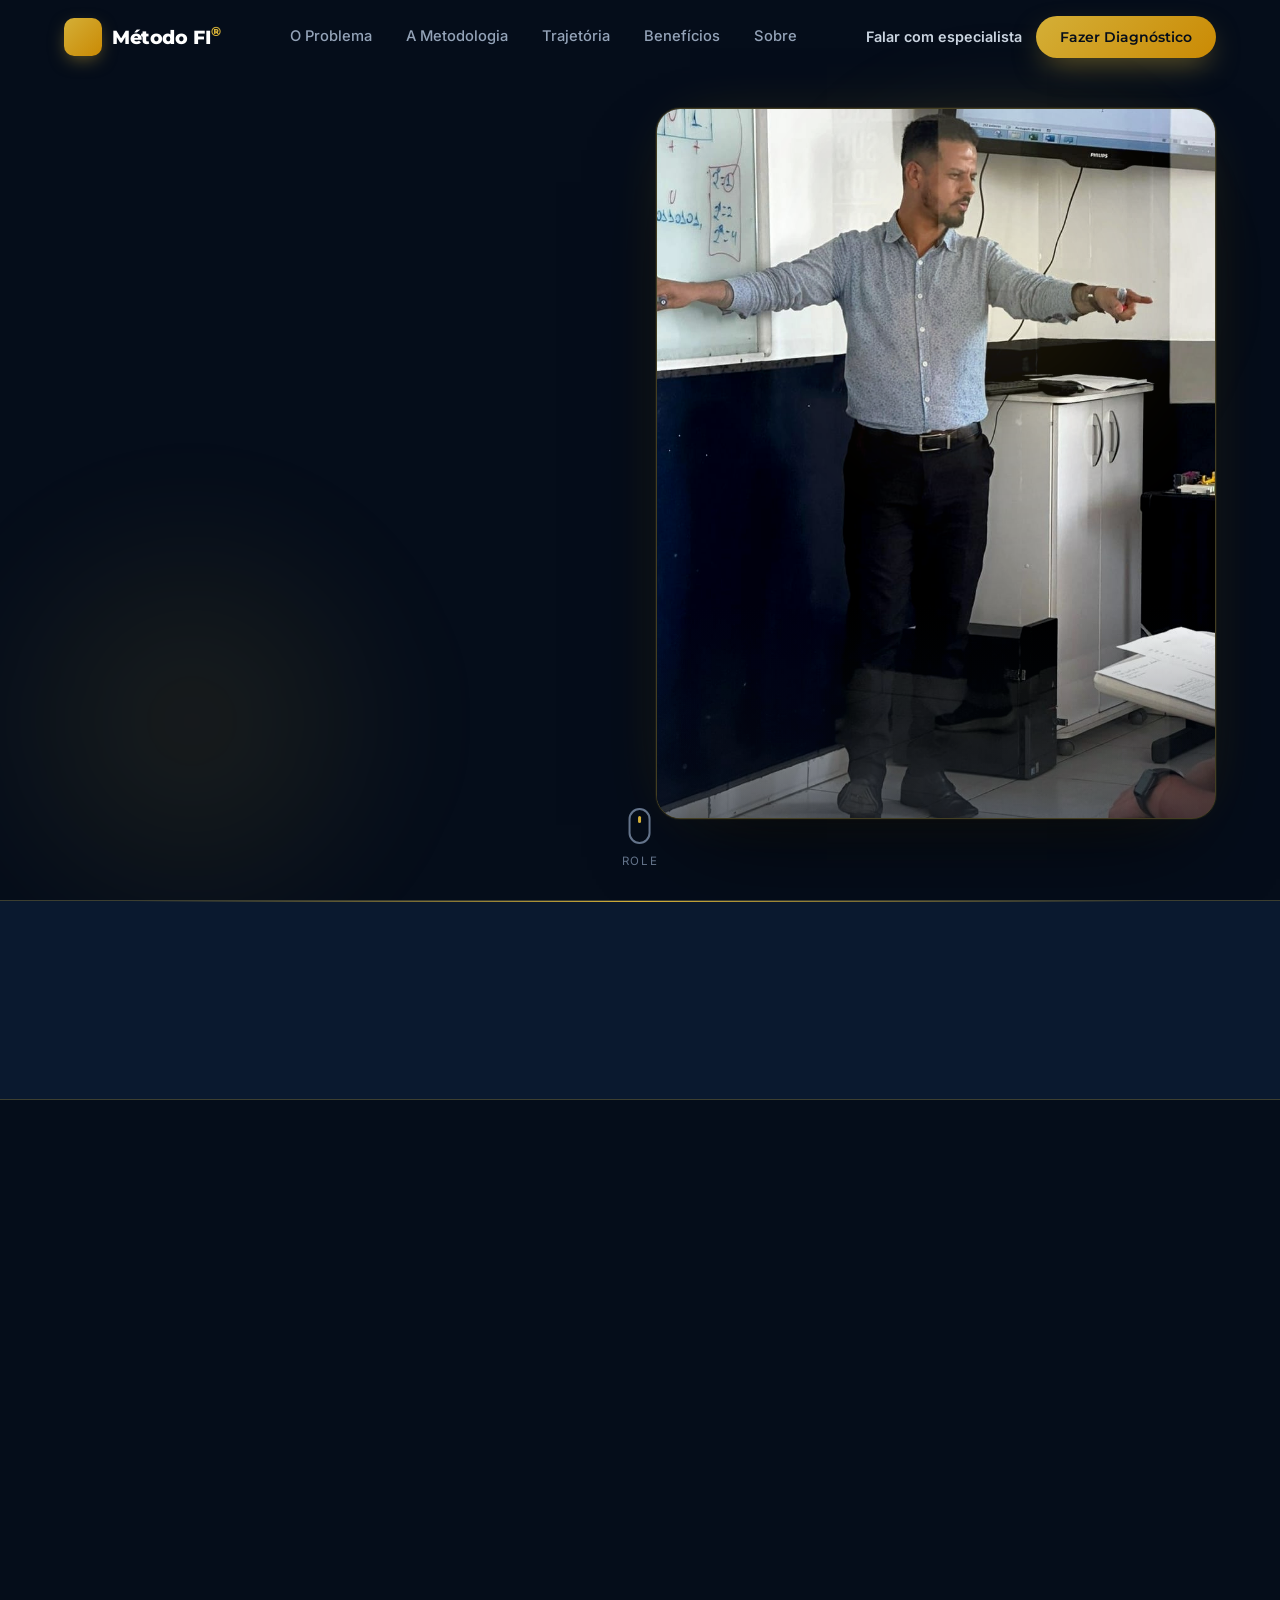
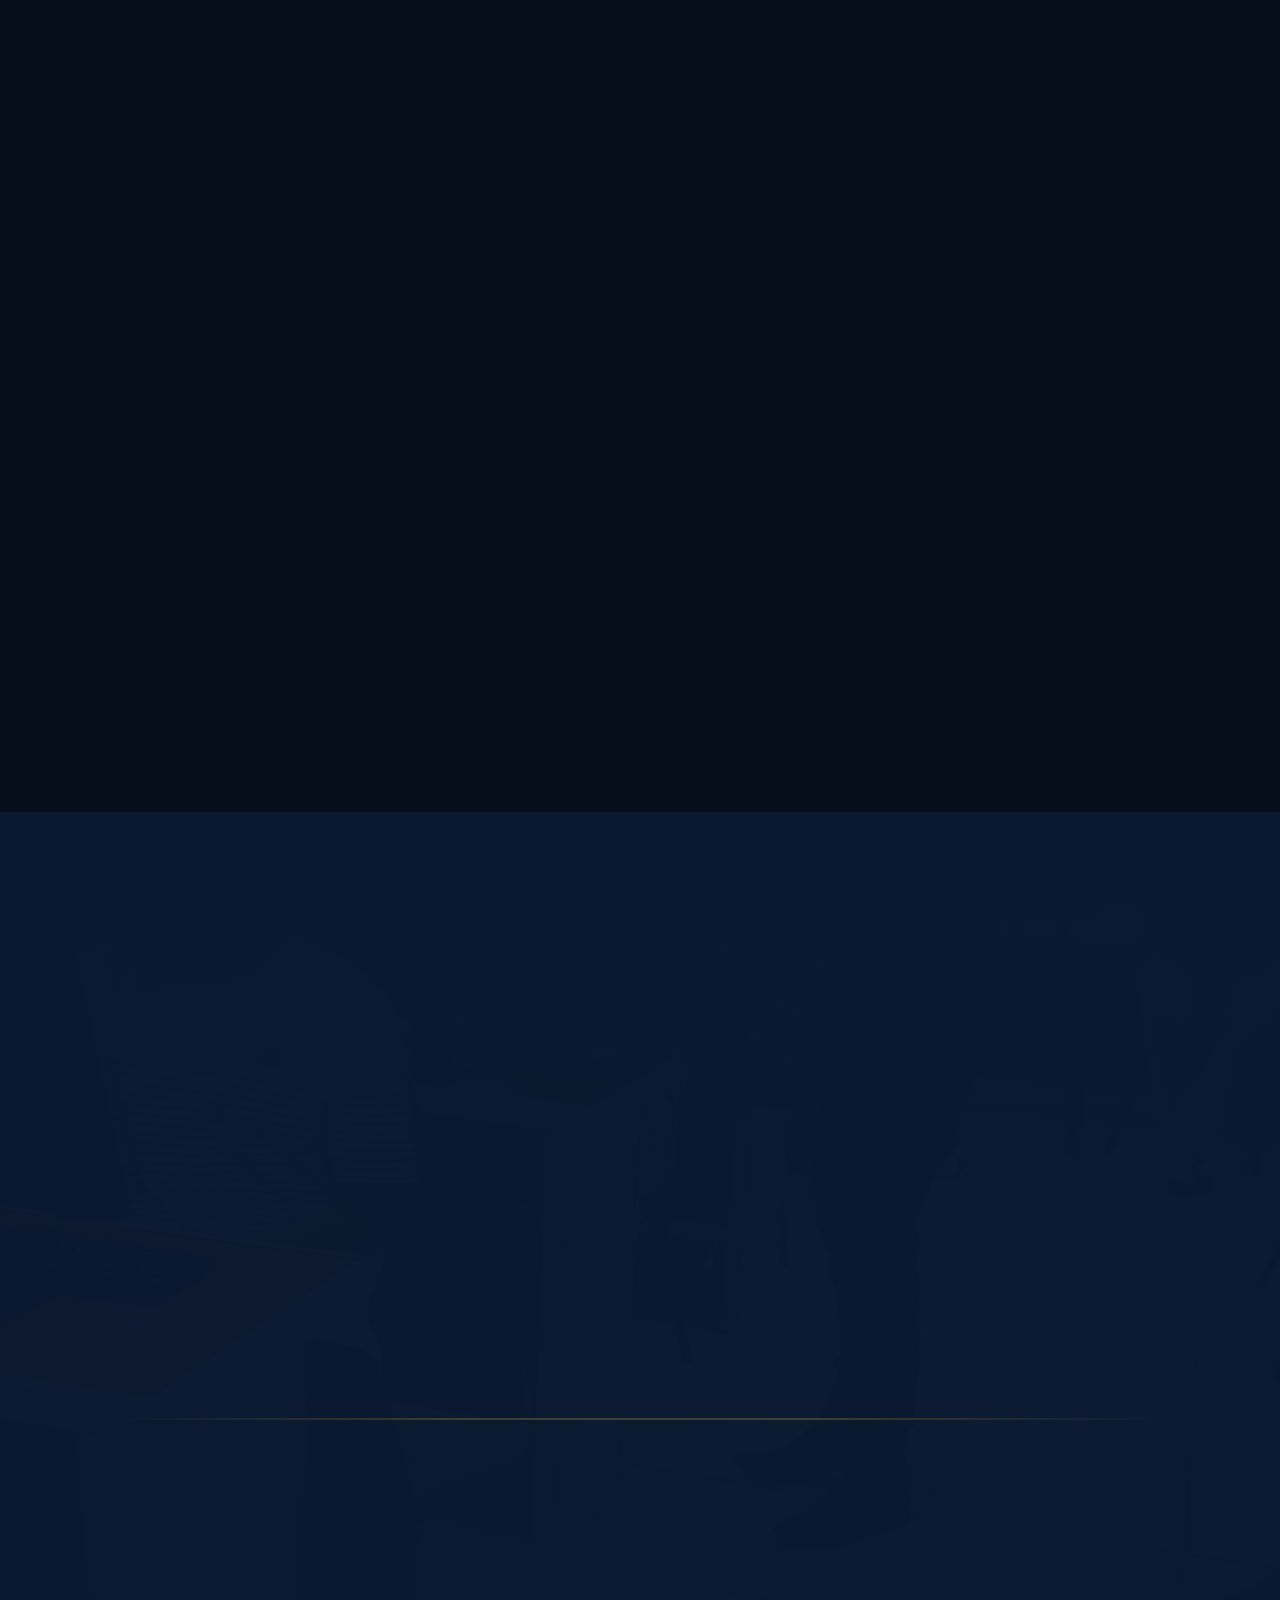
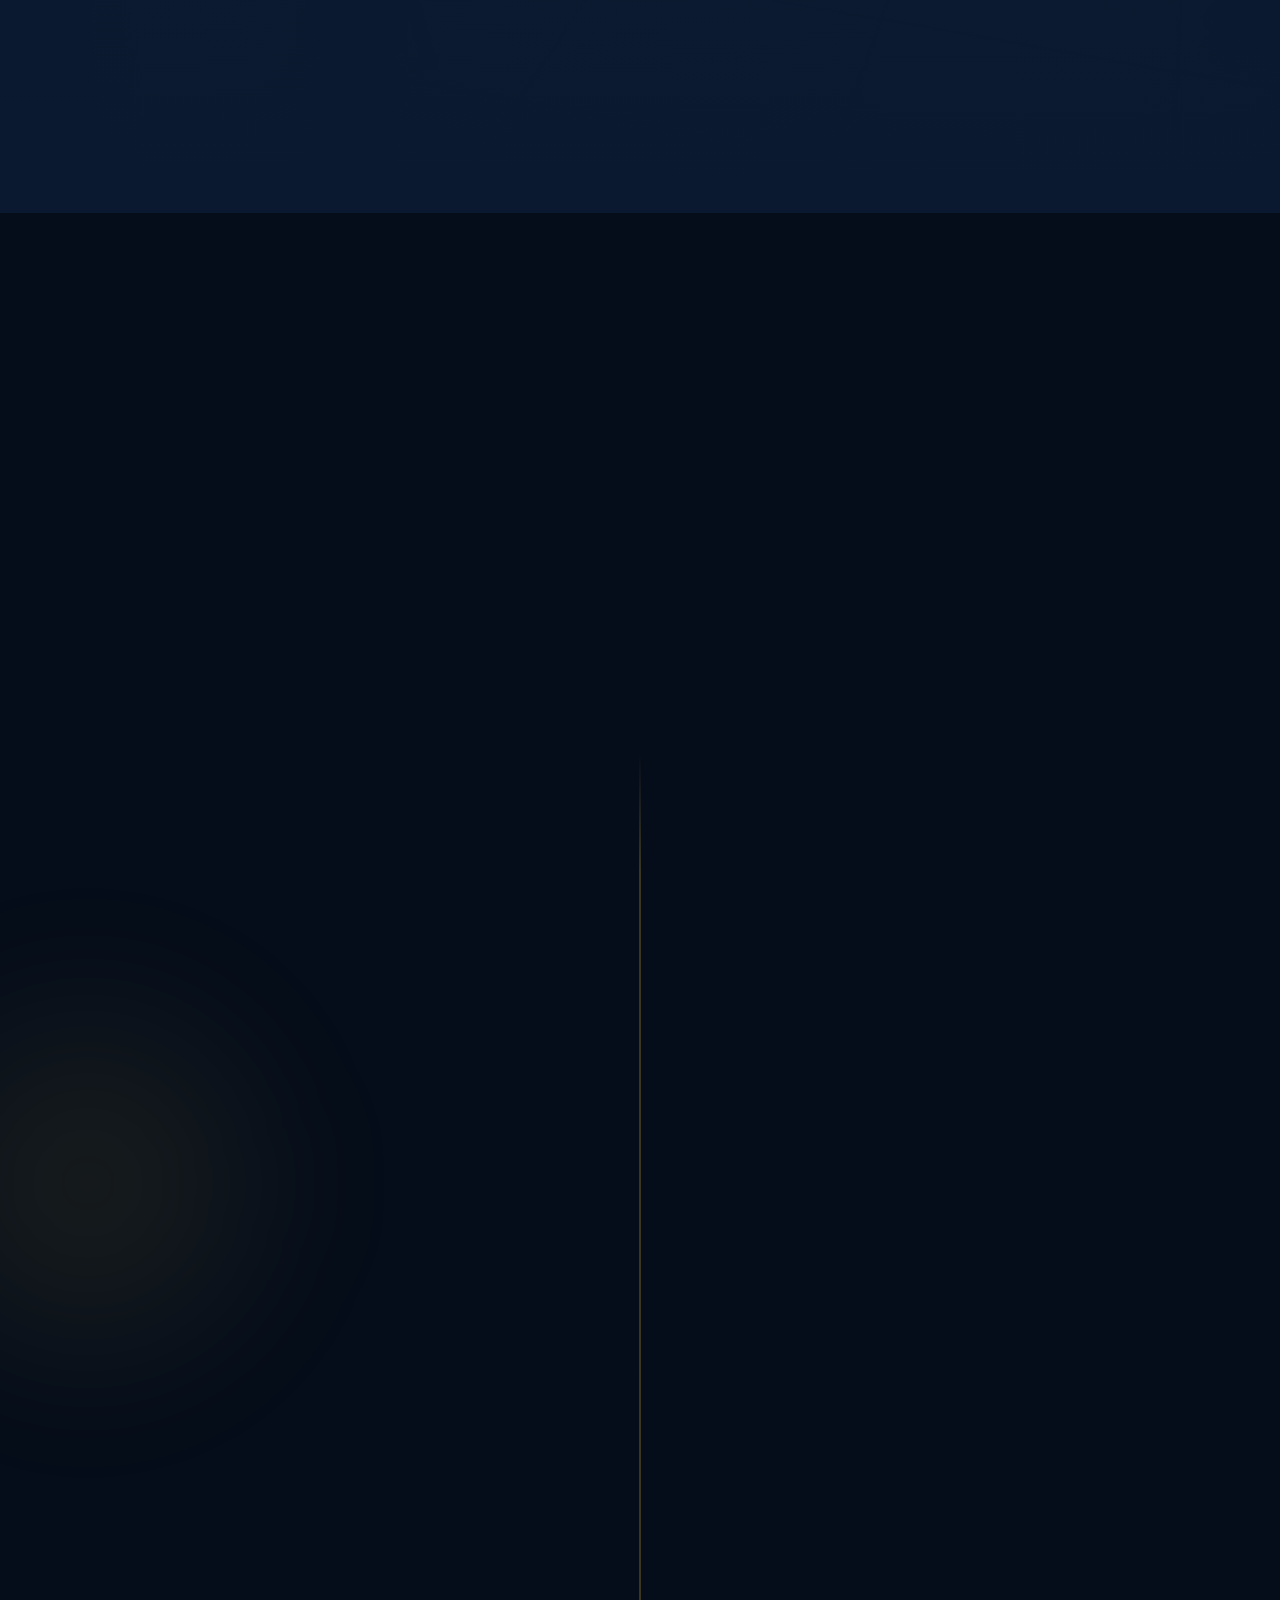
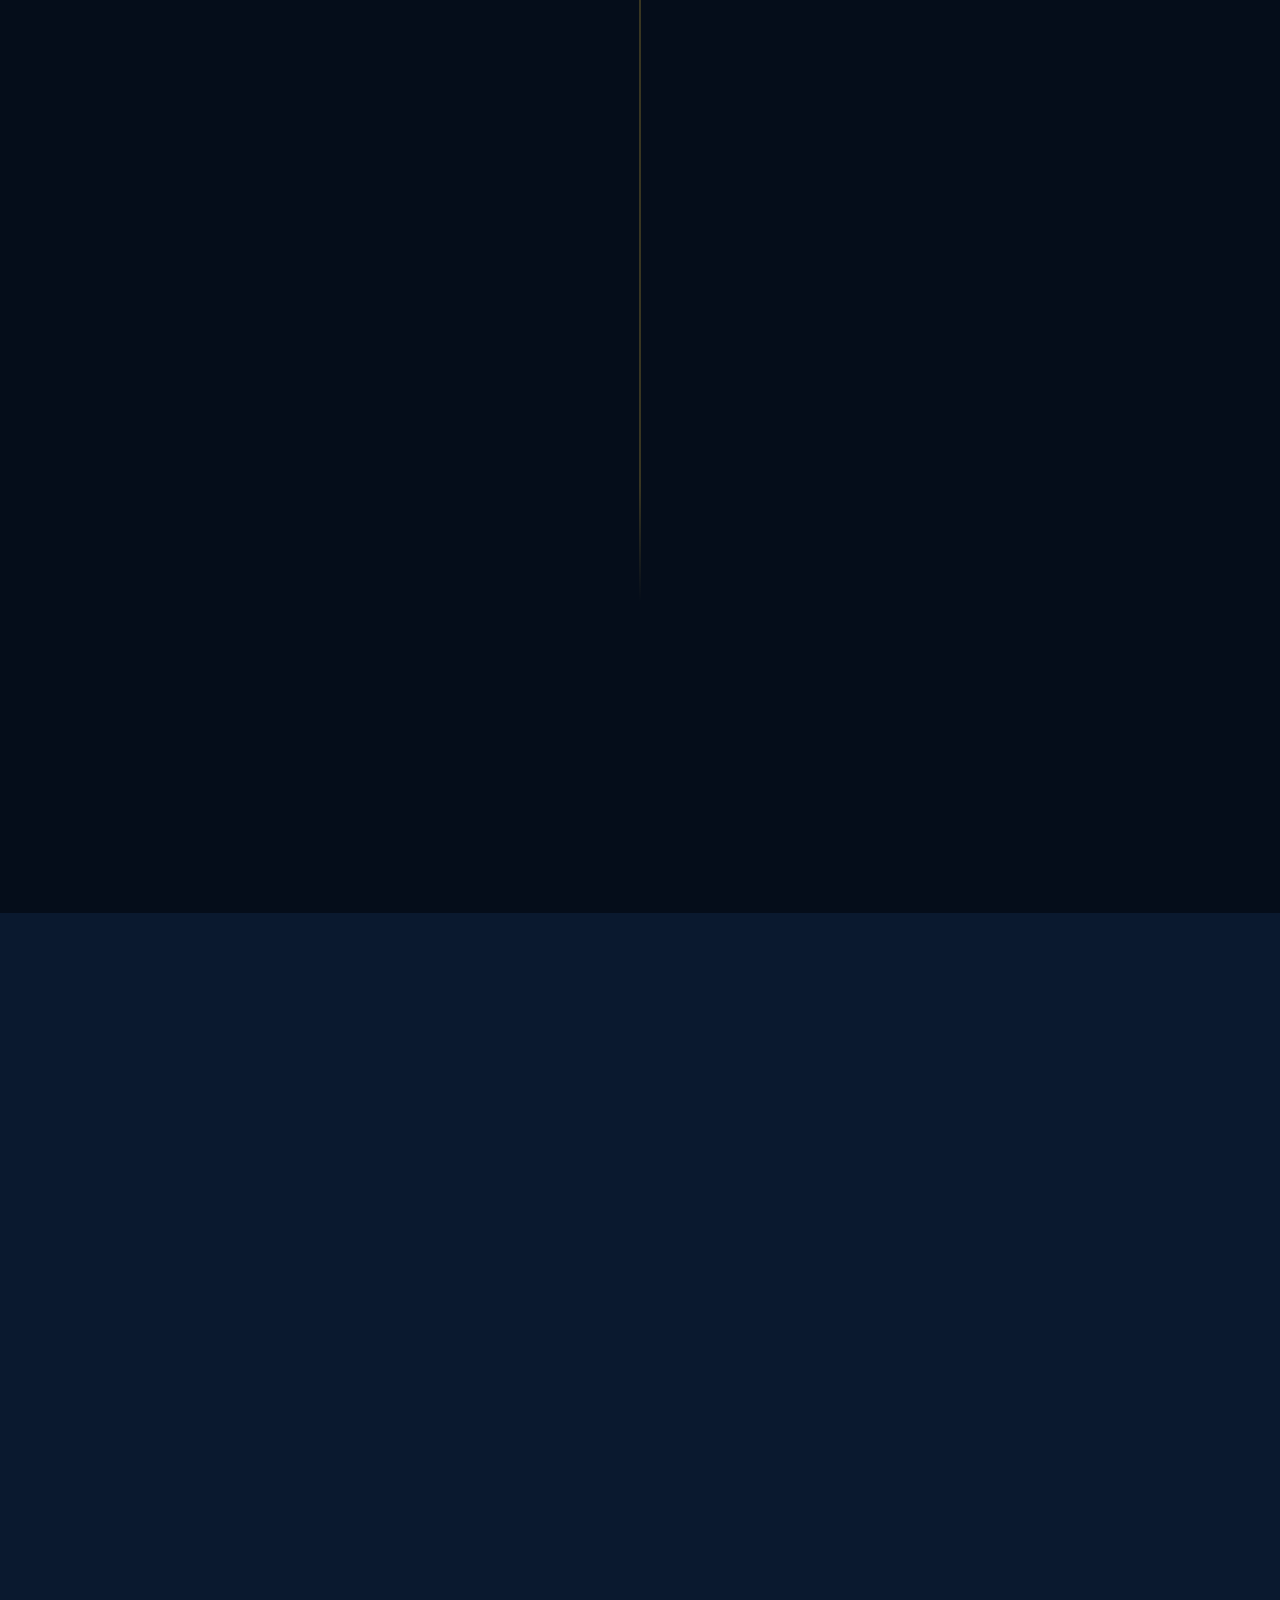
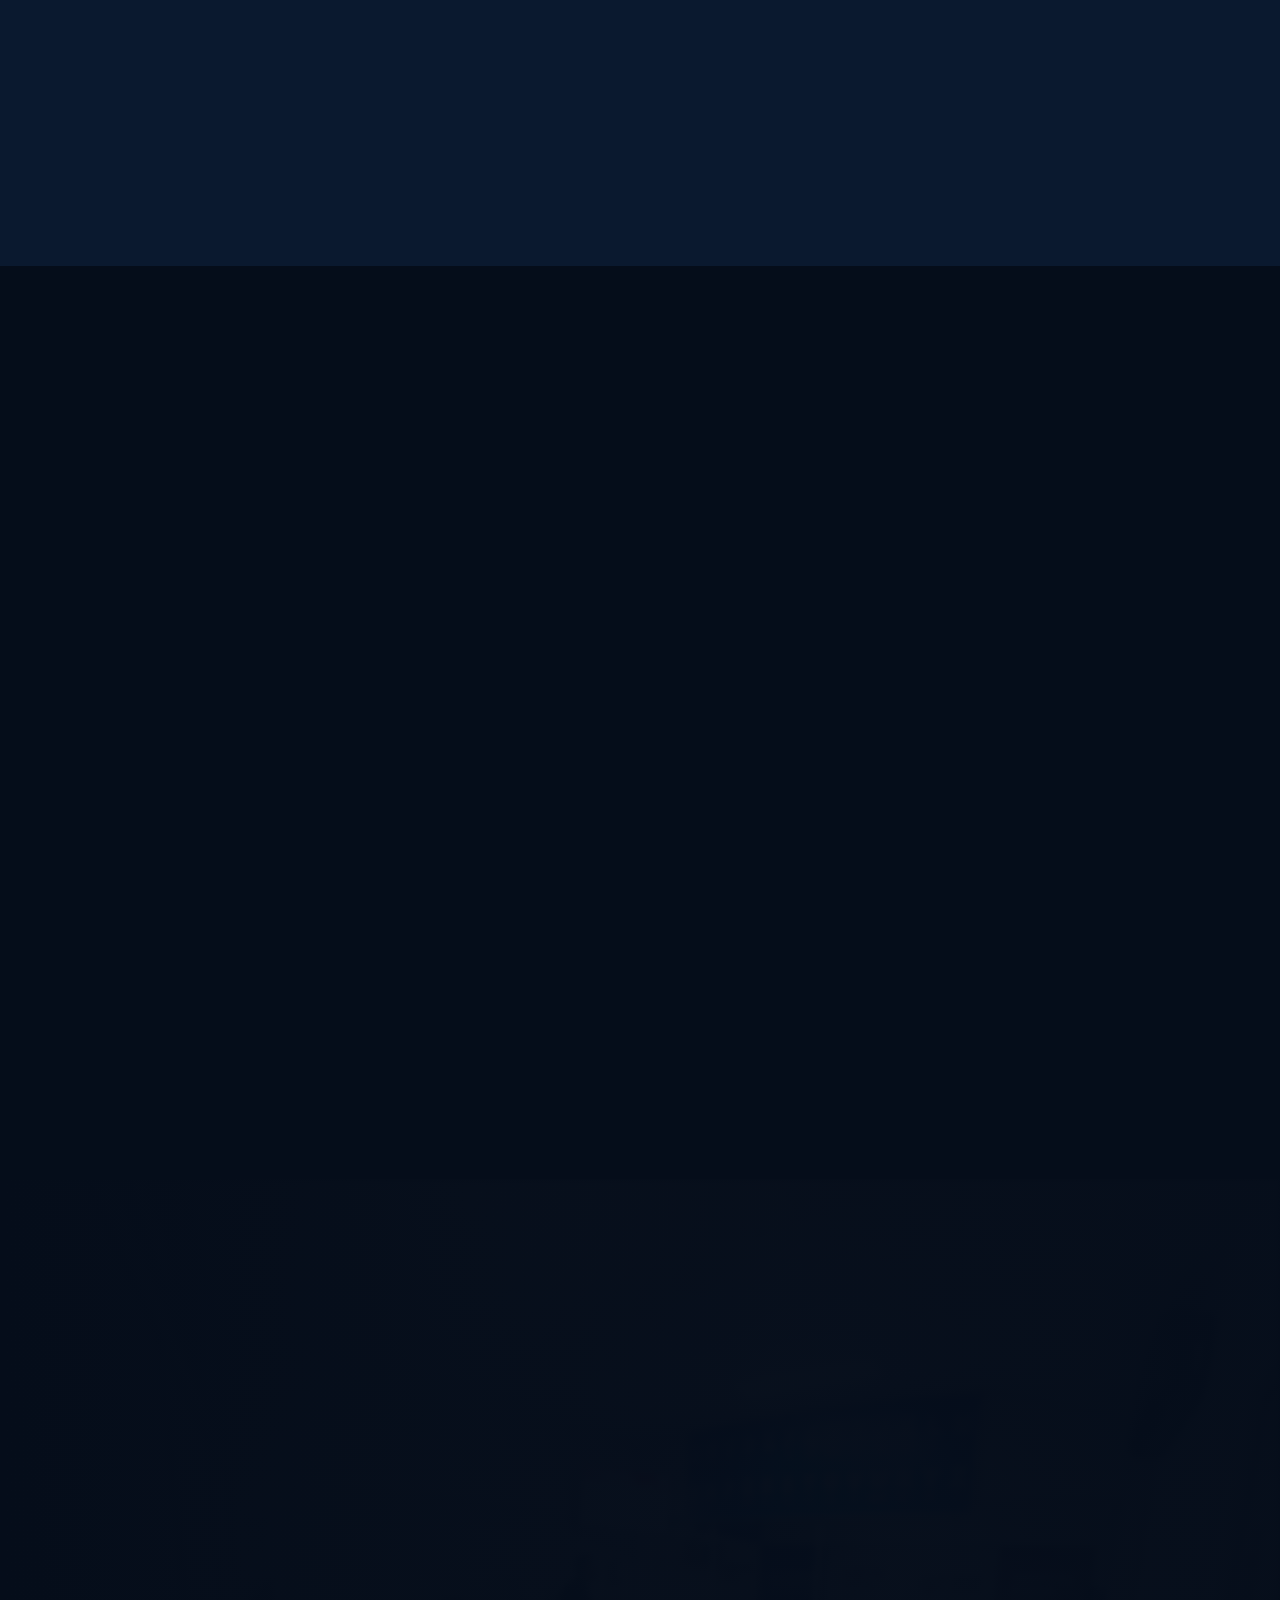
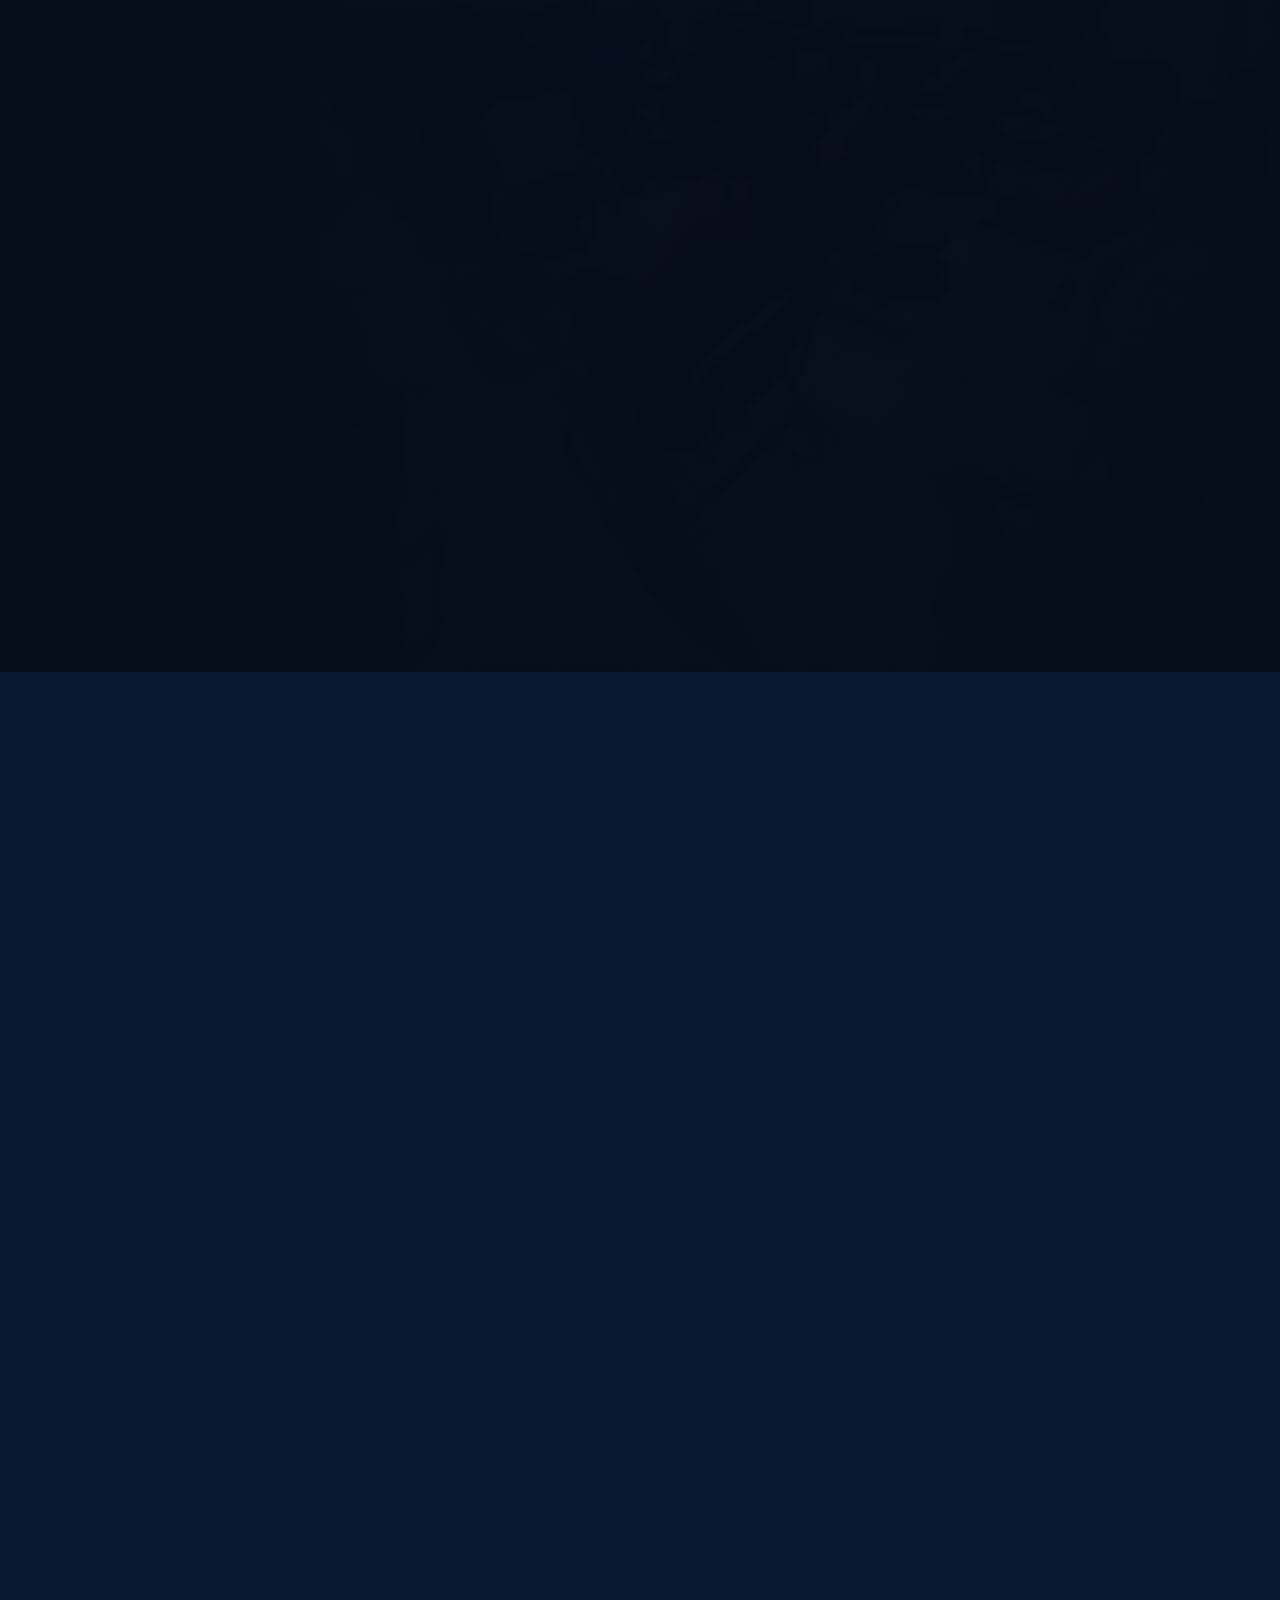
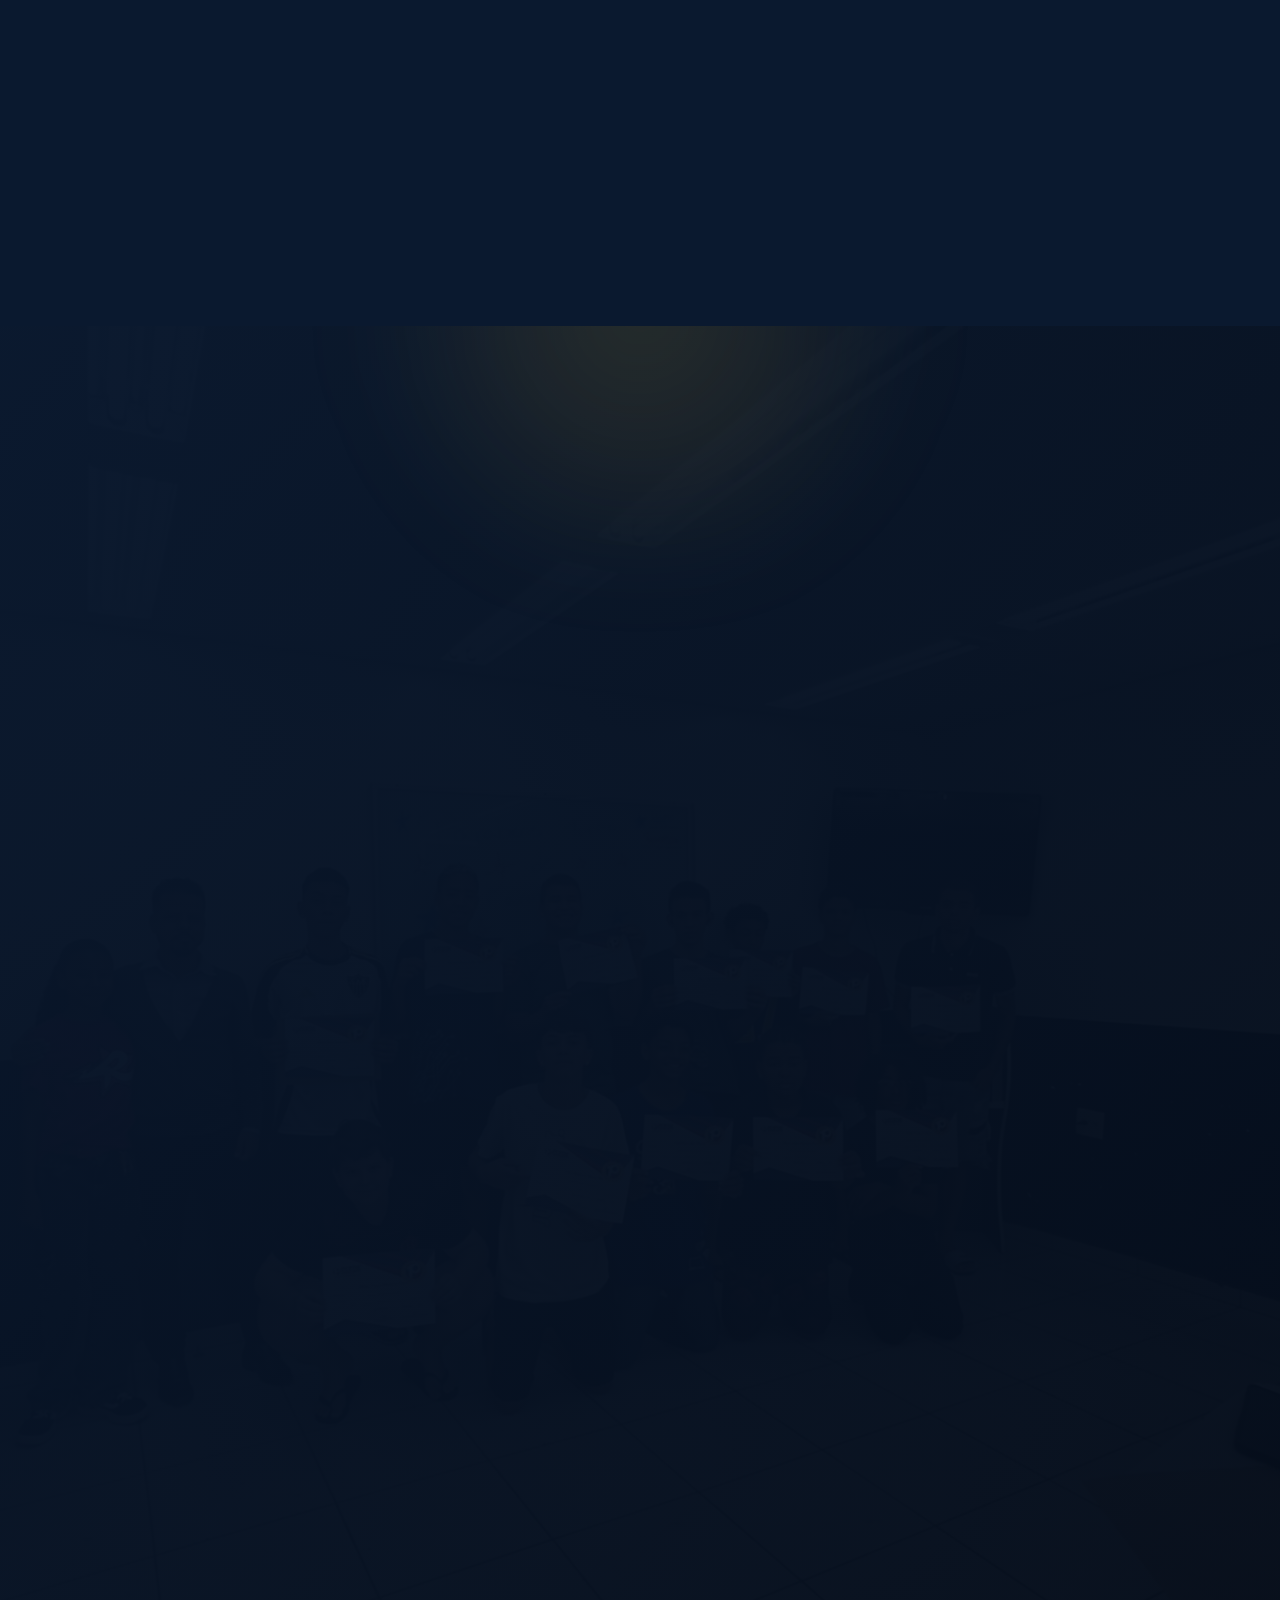
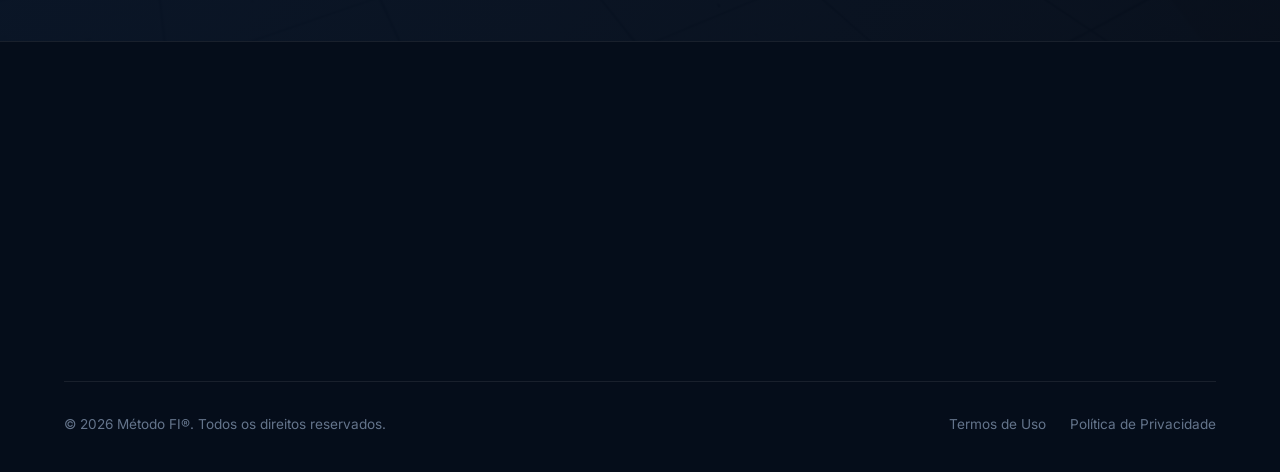
==== index.html @ dd2ac95e "Update index.html" ====
<!DOCTYPE html>
<html lang="pt-BR">
<head>
  <meta charset="UTF-8" />
  <meta name="viewport" content="width=device-width, initial-scale=1.0" />
  <title>Método FI® - Fidelização Inteligente</title>
  <meta name="description" content="O Método FI® transforma matrículas em alunos que permanecem. Metodologia de fidelização forjada em 18 anos de chão de escola." />
  <link rel="preconnect" href="https://fonts.googleapis.com">
  <link rel="preconnect" href="https://fonts.gstatic.com" crossorigin>
  <link href="https://fonts.googleapis.com/css2?family=Inter:wght@300;400;500;600&family=Montserrat:wght@400;500;600;700;800;900&display=swap" rel="stylesheet">
  <script src="https://unpkg.com/lucide@latest"></script>
  <style>
    :root{
      --navy-950:#050d1a; --navy-900:#0a192f; --navy-850:#0d1f38; --navy-800:#102a43;
      --gold-400:#facc15; --gold-500:#d4af37; --gold-600:#ca8a04;
      --neutral-200:#e2e8f0; --neutral-300:#cbd5e1; --neutral-400:#94a3b8; --neutral-500:#64748b;
      --white:#fff; --font-h:'Montserrat',sans-serif; --font-b:'Inter',sans-serif;
      --glass:rgba(255,255,255,.03); --glass-b:rgba(255,255,255,.08); --gold-b:rgba(212,175,55,.25);
    }
    *{margin:0;padding:0;box-sizing:border-box}
    html{scroll-behavior:smooth}
    body{font-family:var(--font-b);background:var(--navy-950);color:var(--neutral-300);line-height:1.6;overflow-x:hidden;-webkit-font-smoothing:antialiased}
    h1,h2,h3,h4{font-family:var(--font-h);color:var(--white)}
    a{text-decoration:none;color:inherit}
    button{cursor:pointer;border:none;font-family:inherit}
    img{display:block;max-width:100%}
    .container{max-width:1200px;margin:0 auto;padding:0 24px}
    .text-gold{color:var(--gold-500)}
    .relative{position:relative}.z-10{position:relative;z-index:10}
    .reveal{opacity:0;transform:translateY(36px);transition:opacity .8s cubic-bezier(.16,1,.3,1),transform .8s cubic-bezier(.16,1,.3,1)}
    .reveal.visible{opacity:1;transform:translateY(0)}
    .btn{display:inline-flex;align-items:center;justify-content:center;gap:10px;padding:16px 32px;border-radius:9999px;font-family:var(--font-h);font-weight:600;font-size:1rem;transition:all .35s cubic-bezier(.16,1,.3,1)}
    .btn svg{width:18px;height:18px;transition:transform .3s ease}
    .btn:hover svg{transform:translateX(4px)}
    .btn-gold{background:linear-gradient(135deg,var(--gold-500),var(--gold-600));color:var(--navy-950);box-shadow:0 12px 30px -8px rgba(212,175,55,.5)}
    .btn-gold:hover{transform:translateY(-3px);box-shadow:0 18px 40px -8px rgba(212,175,55,.6)}
    .btn-outline{background:rgba(255,255,255,.04);border:1px solid var(--gold-b);color:var(--white);backdrop-filter:blur(10px)}
    .btn-outline:hover{background:rgba(212,175,55,.12);border-color:var(--gold-500);transform:translateY(-3px)}
    .btn-wa{background:#25D366;color:#fff;box-shadow:0 12px 30px -8px rgba(37,211,102,.5)}
    .btn-wa:hover{transform:translateY(-3px);box-shadow:0 18px 40px -8px rgba(37,211,102,.6)}
    .navbar{position:fixed;top:0;left:0;right:0;z-index:100;padding:16px 0;transition:all .4s ease}
    .navbar.scrolled{padding:10px 0;background:rgba(5,13,26,.85);backdrop-filter:blur(16px);border-bottom:1px solid var(--glass-b)}
    .navbar-container{display:flex;align-items:center;justify-content:space-between}
    .logo{display:flex;align-items:center;gap:10px}
    .logo-icon{width:38px;height:38px;background:linear-gradient(135deg,var(--gold-500),var(--gold-600));border-radius:10px;display:flex;align-items:center;justify-content:center;color:var(--navy-950);box-shadow:0 6px 18px -4px rgba(212,175,55,.5)}
    .logo-icon svg{width:20px;height:20px}
    .logo-text{font-family:var(--font-h);font-weight:800;font-size:1.2rem;color:var(--white);letter-spacing:-.02em}
    .logo-text .reg{font-size:.8rem;color:var(--gold-500);vertical-align:top}
    .nav-links{display:none;gap:34px}
    .nav-links a{font-size:.92rem;font-weight:500;color:var(--neutral-400);transition:color .3s ease;position:relative}
    .nav-links a::after{content:'';position:absolute;bottom:-6px;left:0;width:0;height:2px;background:var(--gold-500);transition:width .3s ease}
    .nav-links a:hover{color:var(--white)}
    .nav-links a:hover::after{width:100%}
    .nav-actions{display:flex;align-items:center;gap:14px}
    .nav-contact{display:none;font-size:.9rem;font-weight:600;color:var(--neutral-300);transition:color .3s ease}
    .nav-contact:hover{color:var(--gold-500)}
    .btn-nav{padding:12px 24px;font-size:.9rem}
    @media(min-width:900px){.nav-links{display:flex}.nav-contact{display:inline-block}}
    .hero{position:relative;min-height:100vh;display:flex;align-items:center;padding:140px 0 100px;overflow:hidden}
    .hero-bg{position:absolute;inset:0;z-index:0}
    .hero-bg img{width:100%;height:100%;object-fit:cover;opacity:.3;animation:kenburns 26s ease-in-out infinite alternate}
    @keyframes kenburns{from{transform:scale(1.03)}to{transform:scale(1.13)}}
    .hero-overlay-1{position:absolute;inset:0;background:linear-gradient(to top,var(--navy-950) 0%,rgba(5,13,26,.85) 45%,rgba(5,13,26,.6) 100%)}
    .hero-overlay-2{position:absolute;inset:0;background:linear-gradient(to right,var(--navy-950) 0%,rgba(5,13,26,.7) 55%,transparent 100%)}
    .hero-glow{position:absolute;top:18%;right:-10%;width:620px;height:620px;background:radial-gradient(circle,rgba(212,175,55,.18) 0%,transparent 65%);filter:blur(40px);z-index:1;pointer-events:none}
    .hero-content{position:relative;z-index:10;max-width:820px}
    .hero-badge{display:inline-flex;flex-direction:column;gap:14px;margin-bottom:32px}
    .badge-inner{display:inline-flex;align-items:center;gap:10px;background:rgba(212,175,55,.1);border:1px solid var(--gold-b);padding:8px 18px;border-radius:9999px;backdrop-filter:blur(10px)}
    .badge-icon{width:22px;height:22px;color:var(--gold-500);display:flex;align-items:center}
    .badge-icon svg{width:16px;height:16px}
    .badge-text-gold{color:var(--gold-500);font-weight:700;font-size:.72rem;letter-spacing:.12em;text-transform:uppercase}
    .badge-dot{color:rgba(255,255,255,.3)}
    .badge-text-white{color:rgba(255,255,255,.75);font-weight:500;font-size:.72rem;letter-spacing:.08em;text-transform:uppercase}
    .hero-subtitle-top{color:var(--neutral-400);font-size:.95rem;font-weight:300}
    .hero-title{font-size:clamp(2.4rem,6vw,4.4rem);font-weight:900;line-height:1.06;letter-spacing:-.03em;margin-bottom:28px}
    .hero-title .text-gold{background:linear-gradient(135deg,var(--gold-400),var(--gold-600));-webkit-background-clip:text;-webkit-text-fill-color:transparent;background-clip:text}
    .hero-description{font-size:clamp(1.05rem,2vw,1.25rem);color:var(--neutral-400);font-weight:300;line-height:1.7;margin-bottom:40px;max-width:640px}
    .hero-buttons{display:flex;flex-direction:column;gap:16px}
    .hero-scroll{position:absolute;bottom:30px;left:50%;transform:translateX(-50%);z-index:10;color:var(--neutral-500);display:flex;flex-direction:column;align-items:center;gap:8px;font-size:.72rem;letter-spacing:.15em;text-transform:uppercase}
    .hero-scroll .mouse{width:22px;height:36px;border:2px solid var(--neutral-500);border-radius:12px;position:relative}
    .hero-scroll .mouse::after{content:'';position:absolute;top:6px;left:50%;transform:translateX(-50%);width:3px;height:7px;background:var(--gold-500);border-radius:2px;animation:scrolldot 1.6s infinite}
    @keyframes scrolldot{0%{opacity:0;top:6px}40%{opacity:1}80%{opacity:0;top:16px}100%{opacity:0}}
    @media(min-width:640px){.hero-buttons{flex-direction:row}}
    .stats{position:relative;background:var(--navy-900);border-top:1px solid var(--gold-b);border-bottom:1px solid var(--gold-b);padding:56px 0;overflow:hidden}
    .stats::before{content:'';position:absolute;top:0;left:50%;transform:translateX(-50%);width:80%;height:1px;background:linear-gradient(to right,transparent,var(--gold-500),transparent)}
    .stats-grid{display:grid;grid-template-columns:repeat(2,1fr);gap:40px 24px;text-align:center}
    @media(min-width:768px){.stats-grid{grid-template-columns:repeat(4,1fr)}}
    .stat-number{font-family:var(--font-h);font-size:clamp(2.4rem,5vw,3.4rem);font-weight:900;color:var(--gold-500);line-height:1;letter-spacing:-.02em}
    .stat-label{margin-top:10px;font-size:.85rem;color:var(--neutral-400);text-transform:uppercase;letter-spacing:.08em;font-weight:500}
    section{position:relative}
    .section-pad{padding:120px 0}
    @media(min-width:640px){.section-pad{padding:150px 0}}
    .section-header{max-width:760px;margin:0 auto 72px;text-align:center}
    .section-header.align-left{text-align:left;margin-left:0}
    .section-badge{display:inline-block;color:var(--gold-500);font-weight:700;font-size:.82rem;letter-spacing:.14em;text-transform:uppercase;margin-bottom:18px}
    .section-badge::before{content:'';display:inline-block;width:28px;height:2px;background:var(--gold-500);vertical-align:middle;margin-right:12px}
    .section-header.align-left .section-badge::before{display:none}
    .section-title{font-size:clamp(1.9rem,4vw,2.9rem);font-weight:800;line-height:1.18;letter-spacing:-.02em;margin-bottom:22px}
    .section-subtitle{color:var(--neutral-400);font-size:1.1rem;font-weight:300;line-height:1.7}
    .section-header.align-left .section-subtitle{max-width:600px}
    .problem{background:var(--navy-950)}
    .problem-grid{display:grid;grid-template-columns:1fr;gap:24px;margin-bottom:48px}
    @media(min-width:768px){.problem-grid{grid-template-columns:repeat(2,1fr)}}
    .problem-card{background:var(--glass);border:1px solid var(--glass-b);border-radius:20px;padding:40px 34px;transition:all .4s cubic-bezier(.16,1,.3,1)}
    .problem-card:hover{transform:translateY(-8px);border-color:var(--gold-b);background:rgba(212,175,55,.04);box-shadow:0 24px 48px -16px rgba(0,0,0,.6)}
    .problem-icon{width:58px;height:58px;border-radius:16px;background:rgba(212,175,55,.1);color:var(--gold-500);display:flex;align-items:center;justify-content:center;margin-bottom:26px;transition:all .4s ease}
    .problem-icon svg{width:28px;height:28px}
    .problem-card:hover .problem-icon{background:var(--gold-500);color:var(--navy-950);transform:scale(1.08) rotate(-5deg)}
    .problem-card h3{font-size:1.25rem;font-weight:700;margin-bottom:14px}
    .problem-card p{color:var(--neutral-400);font-size:.98rem}
    .problem-image{border-radius:24px;overflow:hidden;border:1px solid var(--glass-b);max-height:420px}
    .problem-image img{width:100%;height:100%;object-fit:cover;transition:transform .8s ease;filter:saturate(.85)}
    .problem-image:hover img{transform:scale(1.04)}
    .methodology{background:var(--navy-900);overflow:hidden}
    .methodology-bg{position:absolute;inset:0;z-index:0}
    .methodology-bg img{width:100%;height:100%;object-fit:cover;opacity:.08}
    .methodology-overlay{position:absolute;inset:0;background:linear-gradient(to bottom,var(--navy-900),rgba(10,25,47,.85),var(--navy-900))}
    .methodology-steps{position:relative;display:grid;grid-template-columns:1fr;gap:24px;z-index:10}
    @media(min-width:768px){.methodology-steps{grid-template-columns:repeat(3,1fr)}}
    @media(min-width:1024px){.methodology-steps{grid-template-columns:repeat(5,1fr);gap:18px}}
    .steps-line{display:none;position:absolute;top:42px;left:5%;right:5%;height:2px;background:linear-gradient(to right,transparent,var(--gold-b),var(--gold-b),transparent);z-index:0}
    @media(min-width:1024px){.steps-line{display:block}}
    .step-card{position:relative;z-index:2;background:var(--glass);border:1px solid var(--glass-b);border-radius:20px;padding:34px 22px;text-align:center;transition:all .4s cubic-bezier(.16,1,.3,1);backdrop-filter:blur(8px)}
    .step-card:hover{transform:translateY(-8px);border-color:var(--gold-b);box-shadow:0 24px 48px -16px rgba(0,0,0,.6)}
    .step-icon{width:84px;height:84px;margin:0 auto 22px;border-radius:50%;background:var(--navy-850);border:1px solid var(--gold-b);color:var(--gold-500);display:flex;align-items:center;justify-content:center;position:relative;transition:all .4s ease}
    .step-icon svg{width:34px;height:34px}
    .step-card:hover .step-icon{background:var(--gold-500);color:var(--navy-950);transform:scale(1.06)}
    .step-number{position:absolute;bottom:-2px;right:-2px;width:28px;height:28px;border-radius:50%;background:var(--gold-400);color:var(--navy-950);font-family:var(--font-h);font-weight:800;font-size:.85rem;display:flex;align-items:center;justify-content:center;border:3px solid var(--navy-900)}
    .step-card h3{font-size:1.08rem;font-weight:700;margin-bottom:10px}
    .step-card p{font-size:.88rem;color:var(--neutral-400)}
    .trajectory{background:var(--navy-950);overflow:hidden}
    .trajectory-glow{position:absolute;top:30%;left:-15%;width:560px;height:560px;background:radial-gradient(circle,rgba(212,175,55,.1) 0%,transparent 65%);filter:blur(50px);pointer-events:none}
    .timeline{position:relative;max-width:920px;margin:0 auto;padding:20px 0}
    .timeline::before{content:'';position:absolute;top:0;bottom:0;left:20px;width:2px;background:linear-gradient(to bottom,transparent,var(--gold-b) 8%,var(--gold-b) 92%,transparent)}
    @media(min-width:768px){.timeline::before{left:50%;transform:translateX(-50%)}}
    .tl-item{position:relative;padding-left:56px;margin-bottom:48px}
    @media(min-width:768px){.tl-item{padding-left:0;width:50%;margin-bottom:64px}
      .tl-item:nth-child(odd){left:0;padding-right:48px;text-align:right}
      .tl-item:nth-child(even){left:50%;padding-left:48px}}
    .tl-dot{position:absolute;left:11px;top:6px;width:20px;height:20px;border-radius:50%;background:var(--navy-950);border:3px solid var(--gold-500);box-shadow:0 0 0 5px rgba(212,175,55,.12);z-index:2;transition:all .4s ease}
    @media(min-width:768px){.tl-item:nth-child(odd) .tl-dot{left:auto;right:-10px}
      .tl-item:nth-child(even) .tl-dot{left:-10px}}
    .tl-item:hover .tl-dot{background:var(--gold-500);box-shadow:0 0 0 8px rgba(212,175,55,.18)}
    .tl-year{font-family:var(--font-h);font-weight:800;font-size:.82rem;letter-spacing:.12em;color:var(--gold-500);text-transform:uppercase;margin-bottom:8px}
    .tl-card{background:var(--glass);border:1px solid var(--glass-b);border-radius:18px;padding:26px 28px;transition:all .4s cubic-bezier(.16,1,.3,1)}
    .tl-item:hover .tl-card{border-color:var(--gold-b);transform:translateY(-4px);box-shadow:0 20px 40px -16px rgba(0,0,0,.6)}
    .tl-card h3{font-size:1.3rem;font-weight:700;margin-bottom:10px}
    .tl-card p{color:var(--neutral-400);font-size:.98rem}
    .tl-photos{display:grid;grid-template-columns:1fr 1fr;gap:12px;margin-top:18px}
    .tl-photos figure{position:relative;border-radius:14px;overflow:hidden;border:1px solid var(--gold-b);aspect-ratio:1/1}
    .tl-photos img{width:100%;height:100%;object-fit:cover;filter:saturate(.9) contrast(1.02)}
    .tl-photos figcaption{position:absolute;left:0;right:0;bottom:0;background:linear-gradient(to top,rgba(5,13,26,.92),transparent);color:var(--neutral-200);font-size:.72rem;padding:18px 10px 8px;text-align:center;letter-spacing:.02em}
    .tl-medal{display:inline-flex;align-items:center;gap:8px;margin-top:16px;color:var(--gold-400);font-family:var(--font-h);font-weight:700;font-size:.78rem;letter-spacing:.08em;text-transform:uppercase}
    .tl-medal svg{width:16px;height:16px}
    .institutions{margin-top:80px;text-align:center}
    .institutions .inst-label{color:var(--neutral-500);font-size:.82rem;letter-spacing:.14em;text-transform:uppercase;font-weight:600;margin-bottom:28px}
    .marquee{position:relative;overflow:hidden;-webkit-mask-image:linear-gradient(to right,transparent,#000 12%,#000 88%,transparent);mask-image:linear-gradient(to right,transparent,#000 12%,#000 88%,transparent)}
    .marquee-track{display:flex;gap:56px;width:max-content;animation:marquee 32s linear infinite}
    .marquee:hover .marquee-track{animation-play-state:paused}
    .marquee-track span{font-family:var(--font-h);font-weight:700;font-size:1.25rem;color:var(--neutral-400);white-space:nowrap;letter-spacing:.02em;transition:color .3s ease}
    .marquee-track span:hover{color:var(--gold-500)}
    @keyframes marquee{from{transform:translateX(0)}to{transform:translateX(-50%)}}
    .benefits{background:var(--navy-900)}
    .benefits-grid{display:grid;grid-template-columns:1fr;gap:24px}
    @media(min-width:768px){.benefits-grid{grid-template-columns:repeat(2,1fr);align-items:stretch}}
    .benefit-item{display:flex;gap:22px;padding:30px;background:var(--glass);border:1px solid var(--glass-b);border-radius:20px;transition:all .4s cubic-bezier(.16,1,.3,1)}
    .benefit-item:hover{transform:translateY(-6px);border-color:var(--gold-b);background:rgba(212,175,55,.04)}
    .benefit-icon-wrapper{flex-shrink:0}
    .benefit-icon{width:60px;height:60px;border-radius:16px;background:rgba(212,175,55,.1);color:var(--gold-500);display:flex;align-items:center;justify-content:center;transition:all .4s ease}
    .benefit-icon svg{width:28px;height:28px}
    .benefit-item:hover .benefit-icon{background:var(--gold-500);color:var(--navy-950);transform:scale(1.08) rotate(5deg)}
    .benefit-content h3{font-size:1.18rem;font-weight:700;margin-bottom:10px}
    .benefit-content p{color:var(--neutral-400);font-size:.96rem}
    .benefit-image{border-radius:20px;overflow:hidden;min-height:220px;position:relative;border:1px solid var(--glass-b)}
    .benefit-image::after{content:'';position:absolute;inset:0;background:linear-gradient(to top,rgba(5,13,26,.5),transparent)}
    .benefit-image img{position:absolute;inset:0;width:100%;height:100%;object-fit:cover;transition:transform .8s ease}
    .benefit-image:hover img{transform:scale(1.06)}
    .creator{background:var(--navy-950);overflow:hidden}
    .creator-bg{position:absolute;inset:0;z-index:0}
    .creator-bg img{width:100%;height:100%;object-fit:cover;opacity:.1;filter:blur(3px)}
    .creator-overlay{position:absolute;inset:0;background:linear-gradient(to right,var(--navy-950) 0%,rgba(5,13,26,.85) 60%,rgba(5,13,26,.92) 100%)}
    .creator-grid{display:grid;grid-template-columns:1fr;gap:56px;align-items:center}
    @media(min-width:1024px){.creator-grid{grid-template-columns:1.1fr .9fr}}
    .creator-content{order:2}
    @media(min-width:1024px){.creator-content{order:1}}
    .section-badge-gold{display:inline-block;color:var(--gold-500);font-weight:700;font-size:.82rem;letter-spacing:.14em;text-transform:uppercase;margin-bottom:16px}
    .creator-title{font-size:clamp(2rem,5vw,3rem);font-weight:900;margin-bottom:10px}
    .creator-role{color:var(--gold-500);font-weight:600;font-size:1.1rem;margin-bottom:4px}
    .creator-brand{color:var(--neutral-400);margin-bottom:26px}
    .creator-divider{width:64px;height:4px;background:linear-gradient(to right,var(--gold-500),var(--gold-600));border-radius:9999px;margin-bottom:28px}
    .creator-content p{color:var(--neutral-300);font-size:1.08rem;font-weight:300;line-height:1.75;margin-bottom:20px}
    .creator-image{order:1;position:relative}
    @media(min-width:1024px){.creator-image{order:2}}
    .image-bg{position:absolute;inset:0;background:rgba(212,175,55,.12);border-radius:28px;transform:translate(18px,18px)}
    .creator-image img{position:relative;z-index:2;width:100%;max-width:440px;margin:0 auto;border-radius:28px;aspect-ratio:4/5;object-fit:cover;box-shadow:0 30px 60px -20px rgba(0,0,0,.7);border:1px solid var(--gold-b)}
    .gallery{background:var(--navy-900)}
    .gallery-mosaic{display:grid;grid-template-columns:1fr;gap:16px;margin-bottom:48px}
    @media(min-width:768px){
      .gallery-mosaic{grid-template-columns:repeat(4,1fr);grid-auto-rows:210px;
        grid-template-areas:"a a b c" "a a d c" "e e d f"}}
    .g-item{position:relative;border-radius:20px;overflow:hidden;border:1px solid var(--glass-b);min-height:240px;box-shadow:0 20px 40px -16px rgba(0,0,0,.6)}
    @media(min-width:768px){.g-item{min-height:0}
      .g-a{grid-area:a}.g-b{grid-area:b}.g-c{grid-area:c}.g-d{grid-area:d}.g-e{grid-area:e}.g-f{grid-area:f}}
    .g-item img{position:absolute;inset:0;width:100%;height:100%;object-fit:cover;transition:transform .9s cubic-bezier(.16,1,.3,1)}
    .g-item:hover img{transform:scale(1.08)}
    .g-item::after{content:'';position:absolute;inset:0;background:linear-gradient(to top,rgba(5,13,26,.9) 0%,rgba(5,13,26,.1) 45%,transparent 70%);transition:opacity .4s ease}
    .g-cap{position:absolute;left:0;right:0;bottom:0;z-index:2;padding:22px 22px 18px;transform:translateY(8px);opacity:.92;transition:all .4s ease}
    .g-item:hover .g-cap{transform:translateY(0);opacity:1}
    .g-cap span{display:inline-block;color:var(--gold-400);font-family:var(--font-h);font-weight:700;font-size:.7rem;letter-spacing:.12em;text-transform:uppercase;margin-bottom:6px}
    .g-cap p{color:var(--white);font-family:var(--font-h);font-weight:600;font-size:1.02rem;line-height:1.3}
    .gallery-caption{text-align:center;font-family:var(--font-h);font-size:clamp(1.3rem,3vw,1.7rem);font-weight:600;font-style:italic;color:var(--white);max-width:720px;margin:0 auto;line-height:1.4}
    .gallery-caption span{color:var(--gold-500)}
    .cta{background:var(--navy-950);overflow:hidden}
    .cta-bg-image{position:absolute;inset:0;z-index:0}
    .cta-bg-image img{width:100%;height:100%;object-fit:cover;opacity:.18}
    .cta-overlay{position:absolute;inset:0;background:linear-gradient(135deg,rgba(10,25,47,.95),rgba(5,13,26,.88))}
    .cta-glow{position:absolute;top:-20%;left:50%;transform:translateX(-50%);width:700px;height:500px;background:radial-gradient(circle,rgba(212,175,55,.16) 0%,transparent 65%);filter:blur(50px);z-index:1;pointer-events:none}
    .cta .container{position:relative;z-index:10}
    .cta-card{max-width:860px;margin:0 auto;text-align:center;background:rgba(255,255,255,.03);border:1px solid var(--gold-b);border-radius:32px;padding:64px 40px;backdrop-filter:blur(20px);position:relative;overflow:hidden;box-shadow:0 40px 80px -30px rgba(0,0,0,.7)}
    .cta-card::before{content:'';position:absolute;top:0;left:0;right:0;height:5px;background:linear-gradient(to right,var(--gold-400),var(--gold-600))}
    .cta-card h2{font-size:clamp(1.9rem,4vw,2.9rem);font-weight:800;line-height:1.2;margin-bottom:22px;letter-spacing:-.02em}
    .cta-card>p{font-size:1.15rem;color:var(--neutral-400);font-weight:300;line-height:1.7;max-width:620px;margin:0 auto 38px}
    .cta-buttons{display:flex;flex-direction:column;gap:16px;align-items:center;margin-bottom:24px}
    @media(min-width:640px){.cta-buttons{flex-direction:row;justify-content:center}}
    .cta-disclaimer{font-size:.78rem;color:var(--neutral-500);letter-spacing:.08em;text-transform:uppercase;font-weight:500}
    .footer{background:var(--navy-950);border-top:1px solid var(--glass-b);padding:80px 0 36px;text-align:center}
    .footer-content{display:flex;flex-direction:column;align-items:center;margin-bottom:56px}
    .footer-brand-name{font-family:var(--font-h);font-weight:800;font-size:1.8rem;color:var(--white);line-height:1;margin-bottom:10px}
    .footer-brand-sub{font-size:.95rem;font-weight:700;letter-spacing:.1em;text-transform:uppercase;color:var(--gold-500);margin-bottom:22px}
    .footer-brand-quote{color:var(--neutral-400);font-style:italic;font-size:1.1rem;margin-bottom:36px}
    .footer-socials{display:flex;gap:16px}
    .social-btn{width:54px;height:54px;border-radius:50%;background:var(--glass);border:1px solid var(--glass-b);display:flex;align-items:center;justify-content:center;color:var(--neutral-400);transition:all .35s ease}
    .social-btn:hover{color:var(--navy-950);background:var(--gold-500);border-color:var(--gold-500);transform:translateY(-4px);box-shadow:0 12px 24px -8px rgba(212,175,55,.5)}
    .social-btn svg{width:22px;height:22px}
    .footer-bottom{border-top:1px solid var(--glass-b);padding-top:32px;display:flex;flex-direction:column;align-items:center;gap:16px;font-size:.85rem;color:var(--neutral-500)}
    @media(min-width:768px){.footer-bottom{flex-direction:row;justify-content:space-between}}
    .footer-links{display:flex;gap:24px}
    .footer-links a{transition:color .3s ease}
    .footer-links a:hover{color:var(--gold-500)}
  </style>
<link rel="stylesheet" href="./ajustes.css" /></head>
<body>
  <nav class="navbar" id="navbar">
    <div class="container navbar-container">
      <div class="logo">
        <div class="logo-icon"><i data-lucide="target"></i></div>
        <span class="logo-text">Método FI<span class="reg">®</span></span>
      </div>
      <div class="nav-links">
        <a href="#problema">O Problema</a>
        <a href="#metodologia">A Metodologia</a>
        <a href="#trajetoria">Trajetória</a>
        <a href="#beneficios">Benefícios</a>
        <a href="#creator">Sobre</a>
      </div>
      <div class="nav-actions">
        <a href="https://wa.me/5531984706404?text=Ol%C3%A1%2C%20Prof.%20Weverson!%20Vi%20o%20site%20do%20M%C3%A9todo%20FI%C2%AE%20e%20gostaria%20de%20agendar%20o%20Diagn%C3%B3stico%20Gratuito%20da%20minha%20escola." target="_blank" class="nav-contact">Falar com especialista</a>
        <button class="btn btn-gold btn-nav" onclick="window.open('https://wa.me/5531984706404?text=Ol%C3%A1%2C%20Prof.%20Weverson!%20Vi%20o%20site%20do%20M%C3%A9todo%20FI%C2%AE%20e%20gostaria%20de%20agendar%20o%20Diagn%C3%B3stico%20Gratuito%20da%20minha%20escola.', '_blank')">Fazer Diagnóstico</button>
      </div>
    </div>
  </nav>

  <section class="hero" id="hero">
    <div class="hero-bg">
      <img src="./assets/images/hero-aula.jpg" alt="Prof. Weverson Rocha em aula" decoding="async" onerror="this.style.display='none'"/>
      <div class="hero-overlay-1"></div>
      <div class="hero-overlay-2"></div>
    </div>
    <div class="hero-glow"></div>
    <div class="container hero-content">
      <div class="hero-badge reveal">
        <div class="badge-inner">
          <div class="badge-icon"><i data-lucide="target"></i></div>
          <span class="badge-text-gold">Método FI®</span>
          <span class="badge-dot">•</span>
          <span class="badge-text-white">Fidelização Inteligente®</span>
        </div>
        <p class="hero-subtitle-top">A metodologia criada para transformar matrículas em alunos que permanecem.</p>
      </div>
      <h1 class="hero-title reveal">Sua escola cria <span class="text-gold">alunos fiéis...</span><br>ou apenas realiza matrículas?</h1>
      <p class="hero-description reveal">O Método FI® é uma metodologia criada para transformar a jornada do aluno, fortalecer equipes e aumentar a retenção nas escolas profissionalizantes.</p>
      <div class="hero-buttons reveal">
        <a href="./radar.html" class="btn btn-gold">Fazer Diagnóstico Gratuito <i data-lucide="arrow-right"></i></a>
        <button class="btn btn-outline" onclick="document.getElementById('metodologia').scrollIntoView({behavior:'smooth'})">Como funciona o Método FI® <i data-lucide="chevron-right"></i></button>
      </div>
    </div>
    <div class="hero-scroll"><span class="mouse"></span><span>Role</span></div>
  </section>

  <section class="stats" id="stats">
    <div class="container">
      <div class="stats-grid">
        <div class="stat-item reveal"><div class="stat-number" data-target="18" data-suffix="">0</div><div class="stat-label">Anos de experiência</div></div>
        <div class="stat-item reveal"><div class="stat-number" data-target="7" data-suffix="">0</div><div class="stat-label">Pilares proprietários</div></div>
        <div class="stat-item reveal"><div class="stat-number" data-target="5" data-suffix="">0</div><div class="stat-label">Etapas de implantação</div></div>
        <div class="stat-item reveal"><div class="stat-number" data-target="100" data-suffix="%">0</div><div class="stat-label">Foco em retenção</div></div>
      </div>
    </div>
  </section>

  <section class="problem section-pad" id="problema">
    <div class="container">
      <div class="section-header reveal">
        <span class="section-badge">O Cenário Atual</span>
       <h2 class="section-title">Trazer aluno custa caro.<br>Deixar ele ir embora <span class="text-gold">sai mais caro ainda.</span></h2>
       <p class="section-subtitle">Toda escola sabe trazer aluno. O problema é que ele não fica. E não é o curso que manda ele embora — é o atendimento que não cria vínculo, a equipe que não conversa entre si, e a falta de cuidado depois da matrícula. O Método FI® fecha essa conta.</p>
      </div>
      <div class="problem-grid">
        <div class="problem-card reveal"><div class="problem-icon"><i data-lucide="trending-down"></i></div><h3>Baixa Retenção</h3><p>Alunos deixam o curso antes da conclusão porque não encontram uma experiência que gere pertencimento e acompanhamento contínuo.</p></div>
        <div class="problem-card reveal"><div class="problem-icon"><i data-lucide="users"></i></div><h3>Experiência Inconsistente</h3><p>Cada colaborador atende de uma forma diferente, criando experiências desiguais para os alunos.</p></div>
        <div class="problem-card reveal"><div class="problem-icon"><i data-lucide="puzzle"></i></div><h3>Equipes Desconectadas</h3><p>Comercial, secretaria e pedagógico trabalham bem individualmente, mas pouco conectados entre si.</p></div>
        <div class="problem-card reveal"><div class="problem-icon"><i data-lucide="heart-crack"></i></div><h3>Falta de Pertencimento</h3><p>Quando alunos e colaboradores não criam vínculo com a escola, a retenção torna-se muito mais difícil.</p></div>
      </div>
      <div class="problem-image reveal"><img src="./assets/images/problema-sala-vidro.jpg" alt="Sala de aula vista pelo vidro" loading="lazy" onerror="this.parentElement.style.display='none'"></div>
    </div>
  </section>

  <section class="methodology section-pad" id="metodologia">
    <div class="methodology-bg"><img src="./assets/images/fundo-informatica.jpg" alt="Treinamento de equipe" loading="lazy" onerror="this.style.display='none'"><div class="methodology-overlay"></div></div>
    <div class="container relative z-10">
      <div class="section-header align-left reveal">
        <span class="section-badge">A Solução</span>
        <h2 class="section-title">Muito além da matrícula.<br>Um método para construir<br>escolas onde o aluno<br><span class="text-gold">escolhe permanecer.</span></h2>
        <p class="section-subtitle">O Método FI® integra pessoas, processos e cultura para transformar a experiência do aluno desde o primeiro dia.</p>
      </div>
      <div class="methodology-steps">
        <div class="steps-line"></div>
        <div class="step-card reveal"><div class="step-icon"><i data-lucide="target"></i><div class="step-number">1</div></div><h3>Radar FI®</h3><p>Avaliação inicial da instituição</p></div>
        <div class="step-card reveal"><div class="step-icon"><i data-lucide="activity"></i><div class="step-number">2</div></div><h3>Diagnóstico Estratégico</h3><p>Análise estratégica profunda</p></div>
        <div class="step-card reveal"><div class="step-icon"><i data-lucide="rocket"></i><div class="step-number">3</div></div><h3>Plano de Implantação</h3><p>Planejamento estruturado</p></div>
        <div class="step-card reveal"><div class="step-icon"><i data-lucide="settings"></i><div class="step-number">4</div></div><h3>Implantação do Método FI®</h3><p>Metodologia na prática</p></div>
        <div class="step-card reveal"><div class="step-icon"><i data-lucide="line-chart"></i><div class="step-number">5</div></div><h3>Acompanhamento Estratégico</h3><p>Medição de resultados</p></div>
      </div>
    </div>
  </section>

  <section class="trajectory section-pad" id="trajetoria">
    <div class="trajectory-glow"></div>
    <div class="container relative z-10">
      <div class="section-header reveal">
        <span class="section-badge">A Origem</span>
        <h2 class="section-title">Não veio de teoria.<br>Veio de quem foi aluno<br><span class="text-gold">antes de virar método.</span></h2>
        <p class="section-subtitle">O Método FI® não nasceu numa sala de reunião. Nasceu no chão da escola, em 18 anos formando pessoas, liderando equipes e segurando portas abertas quando tudo pedia pra fechar.</p>
      </div>
      <div class="timeline">
        <div class="tl-item reveal">
          <div class="tl-dot"></div>
          <div class="tl-card">
            <div class="tl-year">2007 em diante</div>
            <h3>Entrei como aluno. Não saí mais.</h3>
            <p>Em 2007 eu sentei na carteira como aluno de uma escola profissionalizante. Gostei tanto do que aprendi — e, principalmente, de como me trataram — que acabei virando professor na mesma escola. Foi alí, na pele, que nasceu a certeza que viraria o Método FI®: um aluno não permanece pelo curso. Permanece por como se sente dentro dele.</p>
          </div>
        </div>
        <div class="tl-item reveal">
          <div class="tl-dot"></div>
          <div class="tl-card">
            <div class="tl-year">2020 – 2021</div>
            <h3>Quando o setor fechou as portas</h3>
         <p>Em 2020 e 2021, no auge da pandemia, fui convidado para assumir a coordenação e consegui ajudar duas escolas a atravessar aquele momento tão difícil. O Método FI® ainda não existia — mas o que eu acreditava já estava todo ali, na prática. Se aquela fase me deixou uma certeza, foi esta: <strong style="color:var(--neutral-200)">fidelizar gente é, antes de tudo, cuidar de gente.</strong></p>
            <div class="tl-photos">
              <figure><img src="./assets/images/trajetoria-pandemia-1.jpg" alt="Equipe treinada durante a pandemia" loading="lazy" onerror="this.parentElement.style.display='none'"><figcaption>Treinamentos durante a pandemia</figcaption></figure>
              <figure><img src="./assets/images/trajetoria-pandemia-2.jpg" alt="Implantação de processos durante a pandemia" loading="lazy" onerror="this.parentElement.style.display='none'"><figcaption>Implantações que mantiveram portas abertas</figcaption></figure>
            </div>
            <div class="tl-medal"><i data-lucide="award"></i> A prova mais dura de que o método funciona</div>
          </div>
        </div>
        <div class="tl-item reveal">
          <div class="tl-dot"></div>
          <div class="tl-card">
            <div class="tl-year">Hoje</div>
            <h3>Tudo isso virou método</h3>
            <p>Anos de prática, acertos e crises destilados em 7 pilares, 5 etapas e um diagnóstico que qualquer escola pode fazer agora — o Radar FI®. Não é teoria: é o que já segurou escola de pé no pior momento possível.</p>
          </div>
        </div>
      </div>
      <div class="institutions reveal">
        <div class="inst-label">Profissionais formados e processos implantados em instituições como</div>
        <div class="marquee">
          <div class="marquee-track">
            <span>CNI Plus</span><span>SOS Computadores</span><span>Prepara Cursos</span><span>Prime System</span><span>Microlins</span><span>Microcamp</span><span>Cedaspy</span><span>ENNET</span>
            <span>CNI Plus</span><span>SOS Computadores</span><span>Prepara Cursos</span><span>Prime System</span><span>Microlins</span><span>Microcamp</span><span>Cedaspy</span><span>ENNET</span>
          </div>
        </div>
      </div>
    </div>
  </section>

  <section class="benefits section-pad" id="beneficios">
    <div class="container">
      <div class="section-header reveal">
        <span class="section-badge">Resultados Reais</span>
        <h2 class="section-title">O que acontece quando a Fidelização Inteligente® passa a fazer parte da<br><span class="text-gold">cultura da escola.</span></h2>
      </div>
      <div class="benefits-grid">
        <div class="benefit-item reveal"><div class="benefit-icon-wrapper"><div class="benefit-icon"><i data-lucide="shield-check"></i></div></div><div class="benefit-content"><h3>Alunos permanecem por mais tempo</h3><p>Crie estratégias e vínculos reais para aumentar a retenção de forma duradoura.</p></div></div>
        <div class="benefit-image reveal"><img src="./assets/images/beneficio-alunos.jpg" alt="Aluno e aluna celebrando conquista" loading="lazy" onerror="this.parentElement.style.display='none'"></div>
        <div class="benefit-item reveal"><div class="benefit-icon-wrapper"><div class="benefit-icon"><i data-lucide="users-round"></i></div></div><div class="benefit-content"><h3>Equipes trabalham como uma só</h3><p>Comercial, secretaria e pedagógico atuam de forma integrada.</p></div></div>
        <div class="benefit-image reveal"><img src="./assets/images/beneficio-equipe.jpg" alt="Equipe unida e sorrindo" loading="lazy" onerror="this.parentElement.style.display='none'"></div>
        <div class="benefit-item reveal"><div class="benefit-icon-wrapper"><div class="benefit-icon"><i data-lucide="star"></i></div></div><div class="benefit-content"><h3>A experiência do aluno se transforma</h3><p>Cada contato fortalece confiança, pertencimento e satisfação.</p></div></div>
        <div class="benefit-image reveal"><img src="./assets/images/beneficio-pratica.jpg" alt="Alunos aprendendo na prática" loading="lazy" onerror="this.parentElement.style.display='none'"></div>
        <div class="benefit-item reveal"><div class="benefit-icon-wrapper"><div class="benefit-icon"><i data-lucide="layout-template"></i></div></div><div class="benefit-content"><h3>Todos sabem exatamente como agir</h3><p>Processos claros geram segurança e qualidade no atendimento.</p></div></div>
        <div class="benefit-image reveal"><img src="./assets/images/beneficio-processos.jpg" alt="Equipe alinhada no mesmo mapa de processos" loading="lazy" onerror="this.parentElement.style.display='none'"></div>         <div class="benefit-item reveal"><div class="benefit-icon-wrapper"><div class="benefit-icon"><i data-lucide="network"></i></div></div><div class="benefit-content"><h3>Setores deixam de competir</h3><p>A escola passa a funcionar como um único ecossistema.</p></div></div>
        <div class="benefit-image reveal"><img src="./assets/images/beneficio-integracao.jpg" alt="Setores diferentes funcionando como um só ecossistema" loading="lazy" onerror="this.parentElement.style.display='none'"></div>         <div class="benefit-item reveal"><div class="benefit-icon-wrapper"><div class="benefit-icon"><i data-lucide="heart"></i></div></div><div class="benefit-content"><h3>Cultura de pertencimento</h3><p>Alunos e colaboradores sentem orgulho de fazer parte da instituição.</p></div></div>
        <div class="benefit-image reveal"><img src="./assets/images/beneficio-afeto.jpg" alt="Professor e aluno em momento de reconhecimento" loading="lazy" onerror="this.parentElement.style.display='none'"></div>
      </div>
    </div>
  </section>
  <section class="journey section-pad" id="jornada">
    <div class="container">
      <div class="section-header reveal">
        <span class="section-badge">A Jornada do Aluno</span>
        <h2 class="section-title">Do primeiro dia à indicação:<br><span class="text-gold">um ciclo que se fecha.</span></h2>
      <p class="section-subtitle">Recebimento e frequência precisam bater. O aluno que é bem recebido volta na próxima aula, e na próxima também. Quando ele é Fidelizado, traz amigos, família, gente próxima. O ciclo se fecha sozinho.</p>
      </div>
      <div class="journey-grid">
        <div class="journey-step reveal">
          <div class="journey-icon"><i data-lucide="heart-handshake"></i></div>
          <h3>1. Recebimento</h3>
          <p>O aluno é recebido como gente, não como número. O vínculo nasce aqui.</p>
        </div>
        <div class="journey-step reveal">
          <div class="journey-icon"><i data-lucide="calendar-check"></i></div>
          <h3>2. Frequência</h3>
          <p>Quem é acolhido aparece. A frequência é a prova do vínculo.</p>
        </div>
        <div class="journey-step reveal">
          <div class="journey-icon"><i data-lucide="graduation-cap"></i></div>
          <h3>3. Conclusão</h3>
          <p>O aluno chega ao fim. A formatura vira celebração, não alívio.</p>
        </div>
        <div class="journey-step reveal">
          <div class="journey-icon"><i data-lucide="repeat"></i></div>
          <h3>4. Rematrícula</h3>
          <p>O próximo curso aparece antes do contrato acabar. Continuidade, não campanha.</p>
        </div>
        <div class="journey-step reveal">
          <div class="journey-icon"><i data-lucide="user-plus"></i></div>
          <h3>5. Indicação</h3>
          <p>Quem fica satisfeito traz outro. A escola para de pagar pra reconquistar.</p>
        </div>
      </div>
    </div>
  </section>
  <section class="creator section-pad" id="creator">
    <div class="creator-bg"><img src="./assets/images/fundo-plateia.jpg" alt="Plateia em treinamento" loading="lazy" onerror="this.style.display='none'"><div class="creator-overlay"></div></div>
    <div class="container creator-grid relative z-10">
      <div class="creator-content reveal">
        <span class="section-badge-gold">A Origem do Método FI®</span>
        <h2 class="creator-title"><span class="text-gold">Weverson Rocha</span></h2>
        <p class="creator-role">Especialista em Gestão Educacional</p>
        <p class="creator-brand">Criador do Método FI® - Fidelização Inteligente®</p>
        <div class="creator-divider"></div>
      <p>Há mais de 18 anos atuando na educação, formando pessoas, liderando equipes e estruturando processos que fortalecem experiências, pertencimento e resultados.</p>
        <p>O Método FI® não nasceu em uma sala de reunião. Nasceu dos pedidos de amigos donos de escola: "Weverson, vem cá dar uma olhada na minha escola, me ajuda a ver o que tá errado". Eu ia. Sem cobrar. Conversava com a equipe, dava treinamento, ajudava a organizar o recebimento, a frequência, a rematrícula.</p>
        <p>E funcionava. Aluno voltava, indicava, a escola crescia. Foi aí que percebi: isso não é só "jeito meu" de cuidar de gente. É um método. E se funcionava pra eles, podia funcionar pra qualquer escola que quisesse parar de perder aluno e começar a fidelizar de verdade.</p>
        <p>O Método FI® nasceu da experiência prática em gestão educacional e da percepção de que escolas de sucesso não apenas conquistam alunos. Elas constroem ambientes onde pessoas desejam permanecer.</p>
      </div>
      <div class="creator-image reveal">
        <div class="image-bg"></div>
        <img src="./assets/images/weverson_rocha.jpg" alt="Weverson Rocha - Criador do Método FI®" loading="lazy" onerror="this.parentElement.style.display='none'">
      </div>
    </div>
  </section>

  <section class="gallery section-pad" id="galeria">
    <div class="container">
      <div class="section-header reveal">
        <span class="section-badge">Impacto Real</span>
        <h2 class="section-title">O Método FI® em ação</h2>
      </div>
      <div class="gallery-mosaic reveal">
        <div class="g-item g-a"><img src="./assets/images/mosaico-conclusao.jpg" alt="Turma concluindo o curso" loading="lazy" onerror="this.parentElement.style.display='none'"><div class="g-cap"><span>Conclusão</span><p>Turmas que terminam e voltam</p></div></div>
        <div class="g-item g-b"><img src="./assets/images/mosaico-acolhimento.jpg" alt="Acolhimento na recepção" loading="lazy" onerror="this.parentElement.style.display='none'"><div class="g-cap"><span>Acolhimento</span><p>O vínculo começa na recepção</p></div></div>
        <div class="g-item g-c"><img src="./assets/images/mosaico-homenagem.jpg" alt="Reconhecimento de colaborador" loading="lazy" onerror="this.parentElement.style.display='none'"><div class="g-cap"><span>Reconhecimento</span><p>Quem é visto, permanece</p></div></div>
        <div class="g-item g-d"><img src="./assets/images/mosaico-presenca.jpg" alt="Professor presente em sala" loading="lazy" onerror="this.parentElement.style.display='none'"><div class="g-cap"><span>Presença</span><p>Estar em sala, de verdade, muda tudo</p></div></div>
        <div class="g-item g-e"><img src="./assets/images/mosaico-cultura.jpg" alt="Equipe reunida em celebração" loading="lazy" onerror="this.parentElement.style.display='none'"><div class="g-cap"><span>Cultura</span><p>Equipe que é cuidada, cuida do aluno</p></div></div>
        <div class="g-item g-f"><img src="./assets/images/mosaico-reconhecimento.jpg" alt="Gesto de reconhecimento ao aluno" loading="lazy" onerror="this.parentElement.style.display='none'"><div class="g-cap"><span>Gesto</span><p>Pequenos atos, grandes vínculos</p></div></div>
      </div>
      <div class="gallery-caption reveal"><p>Transformar uma escola começa<br><span>transformando as pessoas</span>.</p></div>
    </div>
  </section>

 <section class="cta section-pad">
  <div class="cta-bg-image"><img src="./assets/images/cta-fundo.jpg" alt="Turma de sucesso" loading="lazy" onerror="this.style.display='none'"><div class="cta-overlay"></div></div>
  <div class="cta-glow"></div>
  <div class="container">
    <div class="cta-card reveal">
      <h2>Antes de investir mais em marketing, descubra <span class="text-gold">por que seus alunos estão indo embora.</span></h2>
      <p>O Radar FI® analisa os 7 pilares que mais influenciam a fidelização de alunos e entrega um diagnóstico estratégico que normalmente faz parte de uma consultoria de implantação.</p>
      <p style="font-size: 1rem; color: var(--color-neutral-300); margin-bottom: 32px;">Durante o lançamento do Método FI®, esse diagnóstico será disponibilizado gratuitamente para um número limitado de escolas.</p>
      
      <div class="cta-buttons">
        <a href="./radar.html" class="btn btn-gold">Quero receber meu Diagnóstico Estratégico <i data-lucide="arrow-right"></i></a>
        <a href="https://wa.me/5531984706404?text=Ol%C3%A1%2C%20Prof.%20Weverson!%20Vi%20o%20site%20do%20M%C3%A9todo%20FI%C2%AE%20e%20gostaria%20de%20conhecer%20o%20Diagn%C3%B3stico%20Estrat%C3%A9gico%20FI%C2%AE." target="_blank" class="btn btn-wa"><i data-lucide="message-circle"></i> Conversar pelo WhatsApp</a>
      </div>
      
      <!-- CAIXA DE VALOR - O QUE ELE RECEBE -->
      <div style="background: rgba(255,255,255,0.05); border: 1px solid rgba(212,175,55,0.2); border-radius: 12px; padding: 24px; margin-top: 32px; text-align: left;">
        <h4 style="font-family: var(--font-h); font-size: 0.95rem; font-weight: 700; color: var(--color-gold-400); margin-bottom: 16px; display: flex; align-items: center; gap: 8px;">
          <i data-lucide="package" style="width: 20px; height: 20px;"></i>
          O que você recebe ao concluir o Radar FI®
        </h4>
        <div style="display: grid; grid-template-columns: 1fr; gap: 10px; font-size: 0.95rem; color: var(--color-neutral-300);">
          <div style="display: flex; align-items: center; gap: 10px;"><i data-lucide="check" style="width: 18px; height: 18px; color: #22c55e;"></i> Seu Índice de Fidelização FI®</div>
          <div style="display: flex; align-items: center; gap: 10px;"><i data-lucide="check" style="width: 18px; height: 18px; color: #22c55e;"></i> Mapa dos 7 pilares da sua escola</div>
          <div style="display: flex; align-items: center; gap: 10px;"><i data-lucide="check" style="width: 18px; height: 18px; color: #22c55e;"></i> Diagnóstico estratégico personalizado</div>
          <div style="display: flex; align-items: center; gap: 10px;"><i data-lucide="check" style="width: 18px; height: 18px; color: #22c55e;"></i> Prioridades imediatas de implantação</div>
          <div style="display: flex; align-items: center; gap: 10px;"><i data-lucide="check" style="width: 18px; height: 18px; color: #22c55e;"></i> Plano inicial de evolução da retenção</div>
        </div>
        <p style="font-size: 0.85rem; color: var(--color-neutral-500); margin-top: 16px; font-style: italic; border-top: 1px solid rgba(255,255,255,0.1); padding-top: 12px;">
          Valor percebido: Consultoria estratégica de diagnóstico
        </p>
      </div>
      
      <p style="margin-top: 24px; font-size: 0.85rem; color: var(--color-neutral-500);">Diagnóstico Estratégico disponibilizado gratuitamente durante o lançamento do Método FI®</p>
    </div>
  </div>
</section>

  <footer class="footer">
    <div class="container">
      <div class="footer-content reveal">
        <div class="footer-brand">
          <p class="footer-brand-name">Método FI®</p>
          <p class="footer-brand-sub">Fidelização Inteligente®</p>
          <p class="footer-brand-quote">"Transformando matrículas em vínculos duradouros."</p>
        </div>
        <div class="footer-socials">
          <a href="https://instagram.com/weversonroch4" target="_blank" class="social-btn" title="Instagram"><i data-lucide="instagram"></i></a>
          <a href="https://wa.me/5531984706404?text=Ol%C3%A1%2C%20Prof.%20Weverson!%20Vi%20o%20site%20do%20M%C3%A9todo%20FI%C2%AE%20e%20gostaria%20de%20agendar%20o%20Diagn%C3%B3stico%20Gratuito%20da%20minha%20escola." target="_blank" class="social-btn" title="WhatsApp"><i data-lucide="message-circle"></i></a>
          <a href="mailto:weversonrocha094@gmail.com" class="social-btn" title="E-mail"><i data-lucide="mail"></i></a>
        </div>
      </div>
      <div class="footer-bottom">
        <p>© 2026 Método FI®. Todos os direitos reservados.</p>
        <div class="footer-links"><a href="#">Termos de Uso</a><a href="#">Política de Privacidade</a></div>
      </div>
    </div>
  </footer>

  <script>
    lucide.createIcons();
    var navbar = document.getElementById('navbar');
    window.addEventListener('scroll', function(){
      if (window.scrollY > 50) { navbar.classList.add('scrolled'); } else { navbar.classList.remove('scrolled'); }
    });
    var revealObserver = new IntersectionObserver(function(entries, obs){
      entries.forEach(function(entry){
        if (entry.isIntersecting){ entry.target.classList.add('visible'); obs.unobserve(entry.target); }
      });
    }, { threshold: 0.12 });
    document.querySelectorAll('.reveal').forEach(function(el){ revealObserver.observe(el); });
    function animateCounters(){
      document.querySelectorAll('.stat-number').forEach(function(el){
        var target = parseInt(el.getAttribute('data-target'), 10);
        var suffix = el.getAttribute('data-suffix') || '';
        var current = 0;
        var step = Math.max(1, Math.ceil(target / 45));
        var timer = setInterval(function(){
          current += step;
          if (current >= target){ current = target; clearInterval(timer); }
          el.textContent = current + suffix;
        }, 28);
      });
    }
    var statsSection = document.getElementById('stats');
    if (statsSection){
      var statsObserver = new IntersectionObserver(function(entries, obs){
        entries.forEach(function(entry){
          if (entry.isIntersecting){ animateCounters(); obs.unobserve(entry.target); }
        });
      }, { threshold: 0.3 });
      statsObserver.observe(statsSection);
    }
  </script>
</body>
</html>
---- ajustes.css ----
/* ===== AJUSTES v10 — HERO DEFINITIVO: foto do quadro em CARTÃO (aresta impossível por construção) ===== */

.hero{isolation:isolate}

/* ambiente vivo: sopro dourado no canto, pulsando (sem grade, sem linhas) */
.hero::before{content:'';position:absolute;left:-6%;bottom:-10%;width:42vw;height:42vw;max-width:560px;max-height:560px;z-index:1;pointer-events:none;
  background:radial-gradient(circle,rgba(212,175,55,.10) 0%,transparent 66%);filter:blur(40px);animation:ambpulse 9s ease-in-out infinite alternate}
@keyframes ambpulse{from{opacity:.4;transform:scale(1)}to{opacity:.75;transform:scale(1.08)}}

/* MOBILE: foto atrás, inteira na vertical (já funcionava) */
.hero-bg img{filter:blur(2px) brightness(.5) saturate(.72);opacity:.36;transform:scale(1.06);object-position:center top}
.hero-overlay-1{background:linear-gradient(to right,var(--navy-950) 0%,rgba(5,13,26,.82) 55%,rgba(5,13,26,.5) 100%)}
.hero-overlay-2{background:linear-gradient(to top,var(--navy-950) 0%,transparent 30%,rgba(5,13,26,.35) 100%)}
.hero-glow{top:6%;right:2%;left:auto;width:300px;height:300px;background:radial-gradient(circle,rgba(212,175,55,.16) 0%,transparent 68%);filter:blur(36px)}
.hero-badge{align-items:flex-start}

/* BENEFÍCIOS: ancora pelo topo pra não cortar a cabeça */
.benefit-image{min-height:300px}
.benefit-image img{object-position:center top}
/* (seguro) foto do problema mostra a parte de baixo */
.problem-image img{object-position:center bottom}

/* DESKTOP: texto à esquerda + CARTÃO-foto à direita, na mesma grade de 1200 */
@media(min-width:1024px){

  /* TEXTO firme à esquerda, alinhado com o logo */
  .hero-content{
    margin-left:max(24px,calc((100% - 1200px)/2 + 24px));
    margin-right:auto;padding-left:0;padding-right:32px;
    max-width:min(560px,42vw)}
  .hero-title{font-size:clamp(2rem,3.1vw,3.1rem)}
  .hero-description{font-size:1.06rem}

  /* o CARTÃO: a foto vira objeto emoldurado — margem de marinho em volta = SEM emenda = SEM aresta */
  .hero-bg{
    inset:auto;
    top:clamp(84px,12vh,116px);
    bottom:clamp(64px,9vh,96px);
    right:max(24px,calc((100% - 1200px)/2 + 24px));
    width:min(560px,44vw);
    border-radius:24px;overflow:hidden;
    border:1px solid rgba(212,175,55,.30);
    box-shadow:0 40px 90px -34px rgba(0,0,0,.85),0 0 0 1px rgba(212,175,55,.08),0 0 64px -26px rgba(212,175,55,.26);
    transform:translateZ(0);
    transition:transform .6s cubic-bezier(.16,1,.3,1),box-shadow .6s ease,border-color .6s ease}
  .hero-bg:hover{
    transform:scale(1.012);
    border-color:rgba(212,175,55,.6);
    box-shadow:0 52px 110px -34px rgba(0,0,0,.9),0 0 0 1px rgba(212,175,55,.22),0 0 90px -22px rgba(212,175,55,.42)}

  /* foto nítida dentro do cartão + zoom lento */
  .hero-bg img{
    filter:brightness(.98) saturate(1) contrast(1.04);opacity:1;
    object-fit:cover;object-position:center top;
    animation:heroken 24s ease-in-out infinite alternate}
  @keyframes heroken{from{transform:scale(1.04)}to{transform:scale(1.12)}}

  /* overlays viram VINHETA INTERNA do cartão (profundidade) — nunca véu de tela */
  .hero-overlay-1{background:radial-gradient(125% 125% at 50% 36%,transparent 50%,rgba(5,13,26,.5) 100%)}
  .hero-overlay-2{background:linear-gradient(to top,rgba(5,13,26,.55) 0%,transparent 30%)}

  /* halo dourado atrás do cartão, pulsando */
  .hero-glow{top:6%;right:4%;left:auto;width:460px;height:460px;
    background:radial-gradient(circle,rgba(212,175,55,.16) 0%,transparent 68%);filter:blur(42px);
    animation:heropulse 8s ease-in-out infinite alternate}
  @keyframes heropulse{from{opacity:.5;transform:scale(1)}to{opacity:.9;transform:scale(1.06)}}
}
/* ===== pílula dos botões: texto nunca quebra (emenda do hero) ===== */
@media(min-width:1024px){
  .hero-buttons{flex-wrap:wrap;gap:14px}
  .hero-buttons .btn{white-space:nowrap;flex:0 0 auto;padding-left:26px;padding-right:26px}
}
/* Jornada do Aluno - fix mobile: ícone dentro do card */
@media(max-width:767px){
  .journey-step{
    padding:28px 20px 24px !important;
    margin-bottom:20px !important;
    position:relative !important;
    overflow:hidden !important;
  }
/* Jornada do Aluno - fix mobile: ícone posicionado corretamente */
@media(max-width:767px){
  .journey-step{
    display:flex !important;
    flex-direction:column !important;
    align-items:center !important;
    padding:32px 20px 28px !important;
    margin-bottom:24px !important;
  }
  .journey-icon{
    margin:0 auto 20px !important;
    flex-shrink:0 !important;
  }
  .journey-step h3{
    margin-top:0 !important;
    margin-bottom:12px !important;
  }
}
  /* Ajuste do corte das fotos dos benefícios no PC */
@media(min-width:768px){
  /* 2ª foto - equipe: desce o corte pra mostrar as pessoas */
  .benefits-grid > :nth-child(4) img{object-position:center bottom}
  
  /* 4ª foto - processos: desce o corte pra mostrar os post-its */
  .benefits-grid > :nth-child(8) img{object-position:center bottom}
  
  /* 5ª foto - integração: centraliza o globo */
  .benefits-grid > :nth-child(10) img{object-position:center center}
}

/* =========================================================================
   v11 — ACABAMENTOS (tudo que faltava, numa peça só; o v10 acima segue intacto)
   ========================================================================= */

/* 1) TÍTULO DOS BENEFÍCIOS: 2 linhas de branco + dourado na 3ª (sem órfã em nenhuma tela) */
.benefits .section-title{font-size:clamp(1.6rem,4vw,2.7rem);text-wrap:balance}
@media(min-width:1024px){
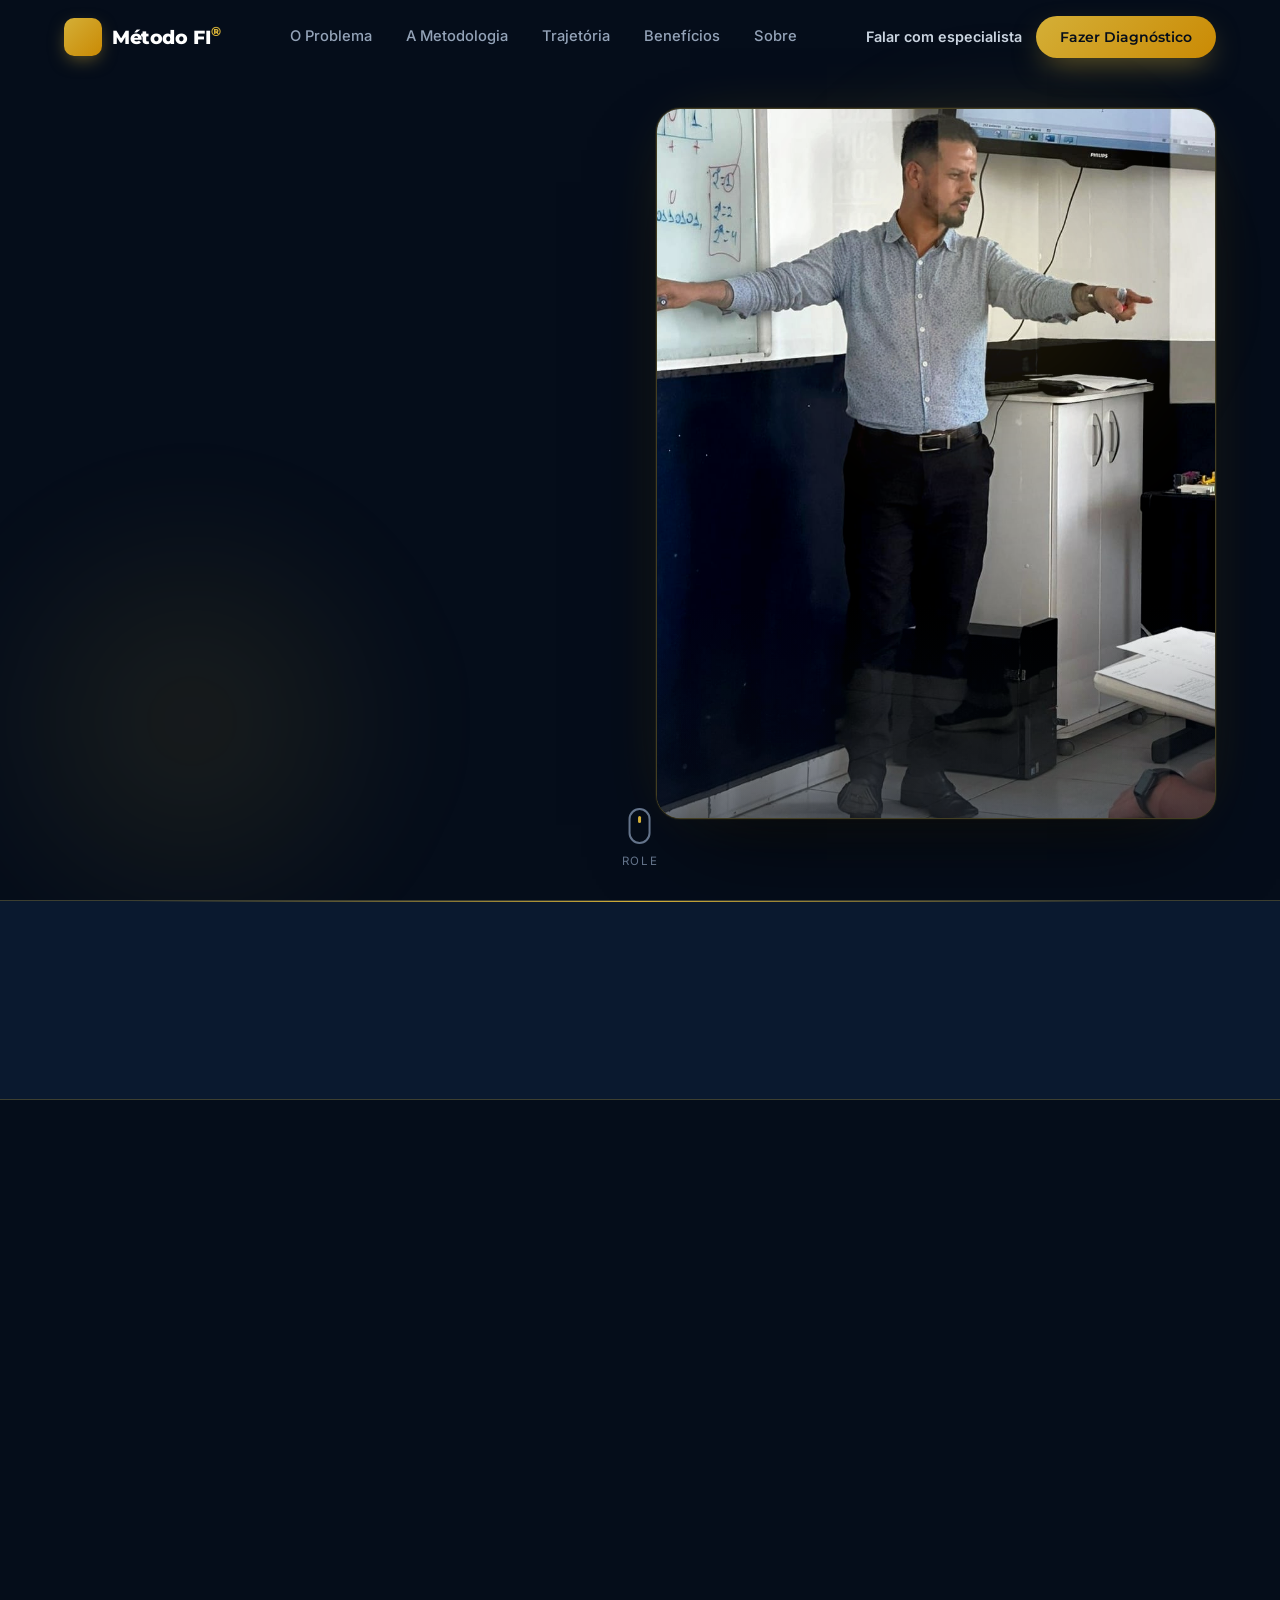
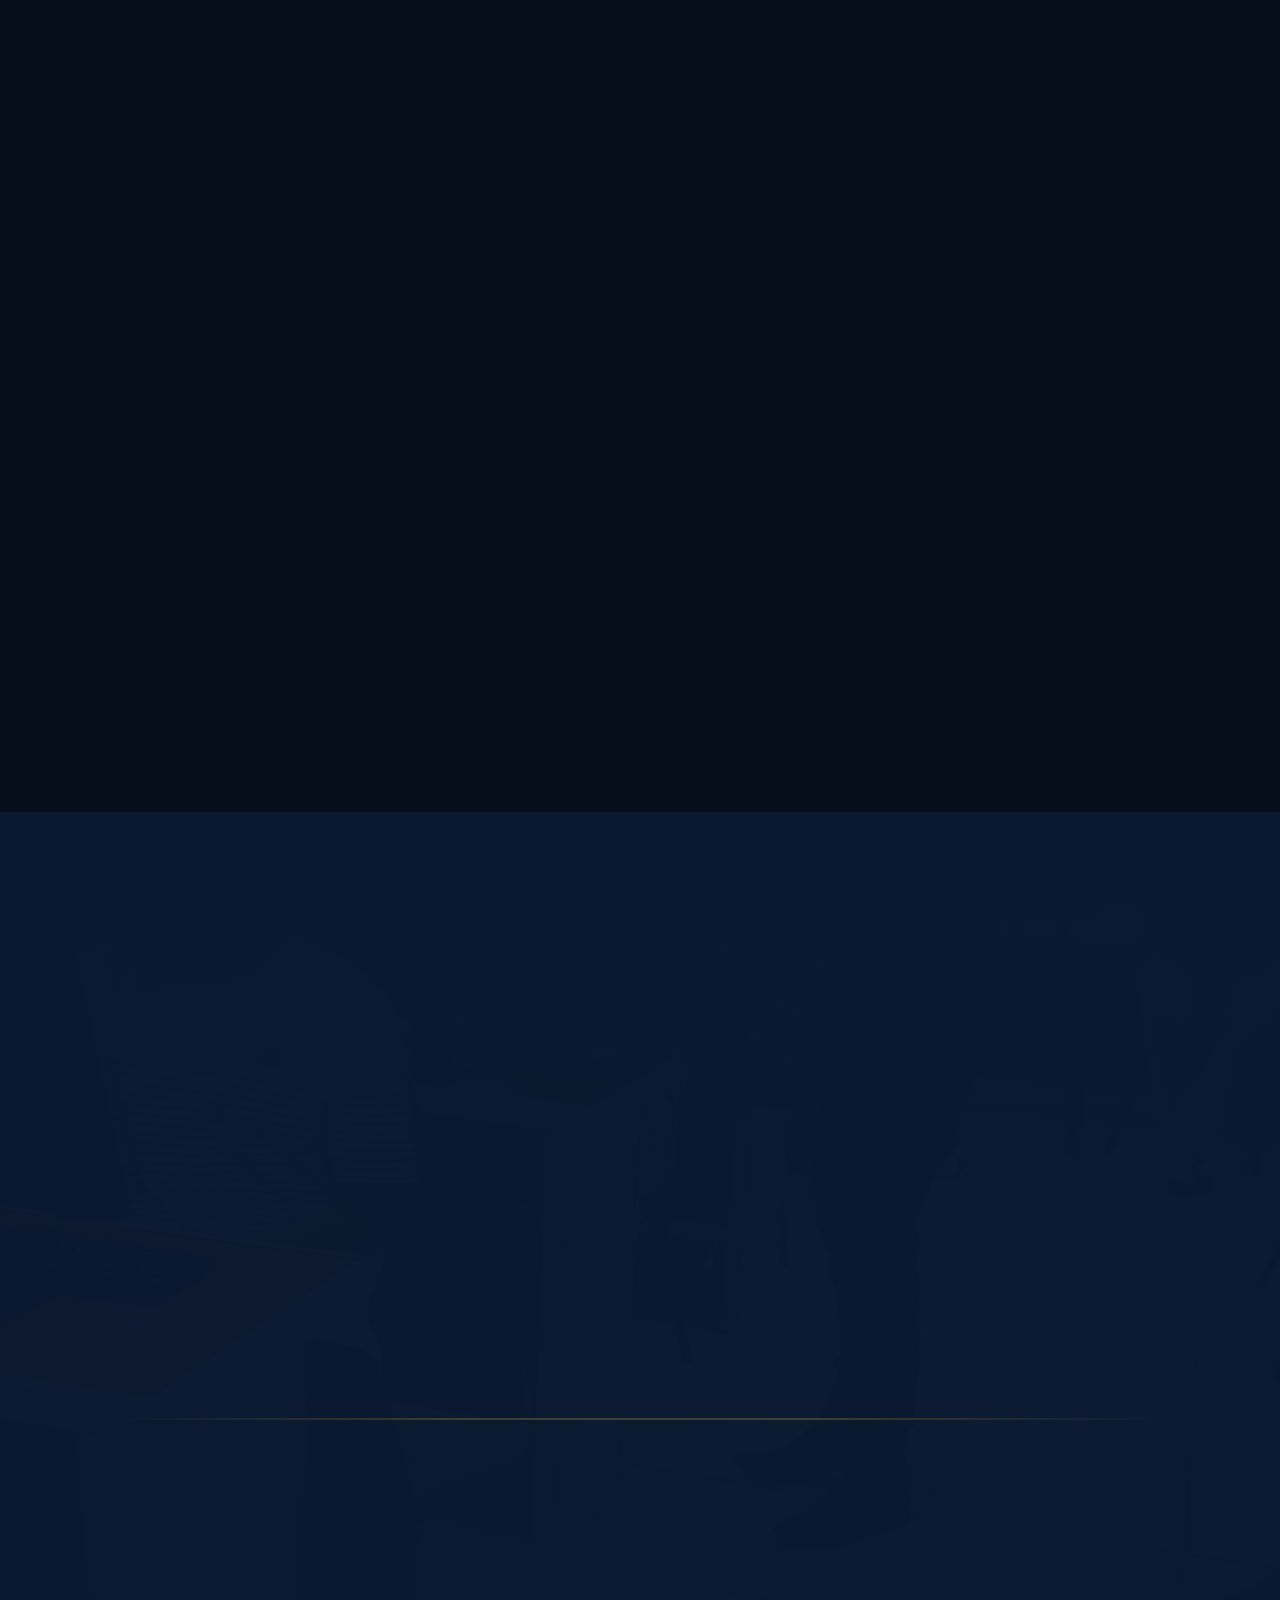
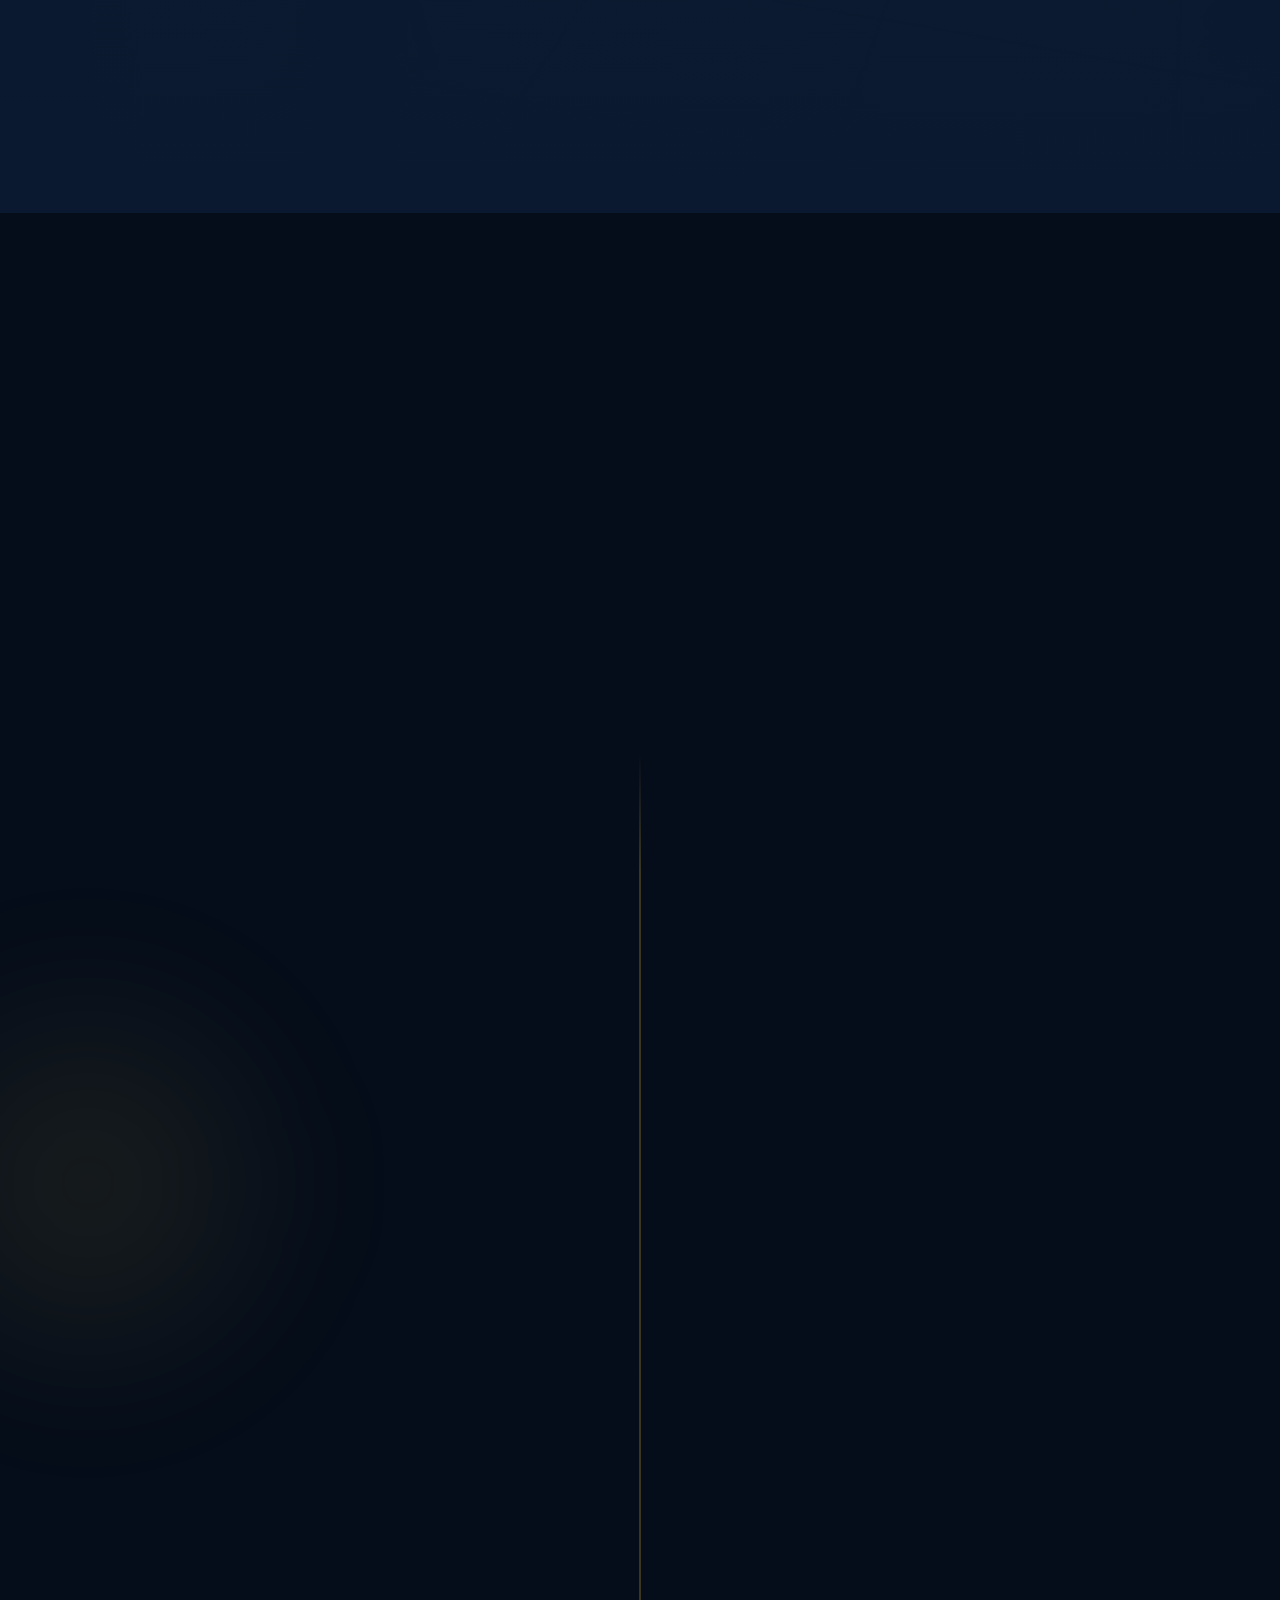
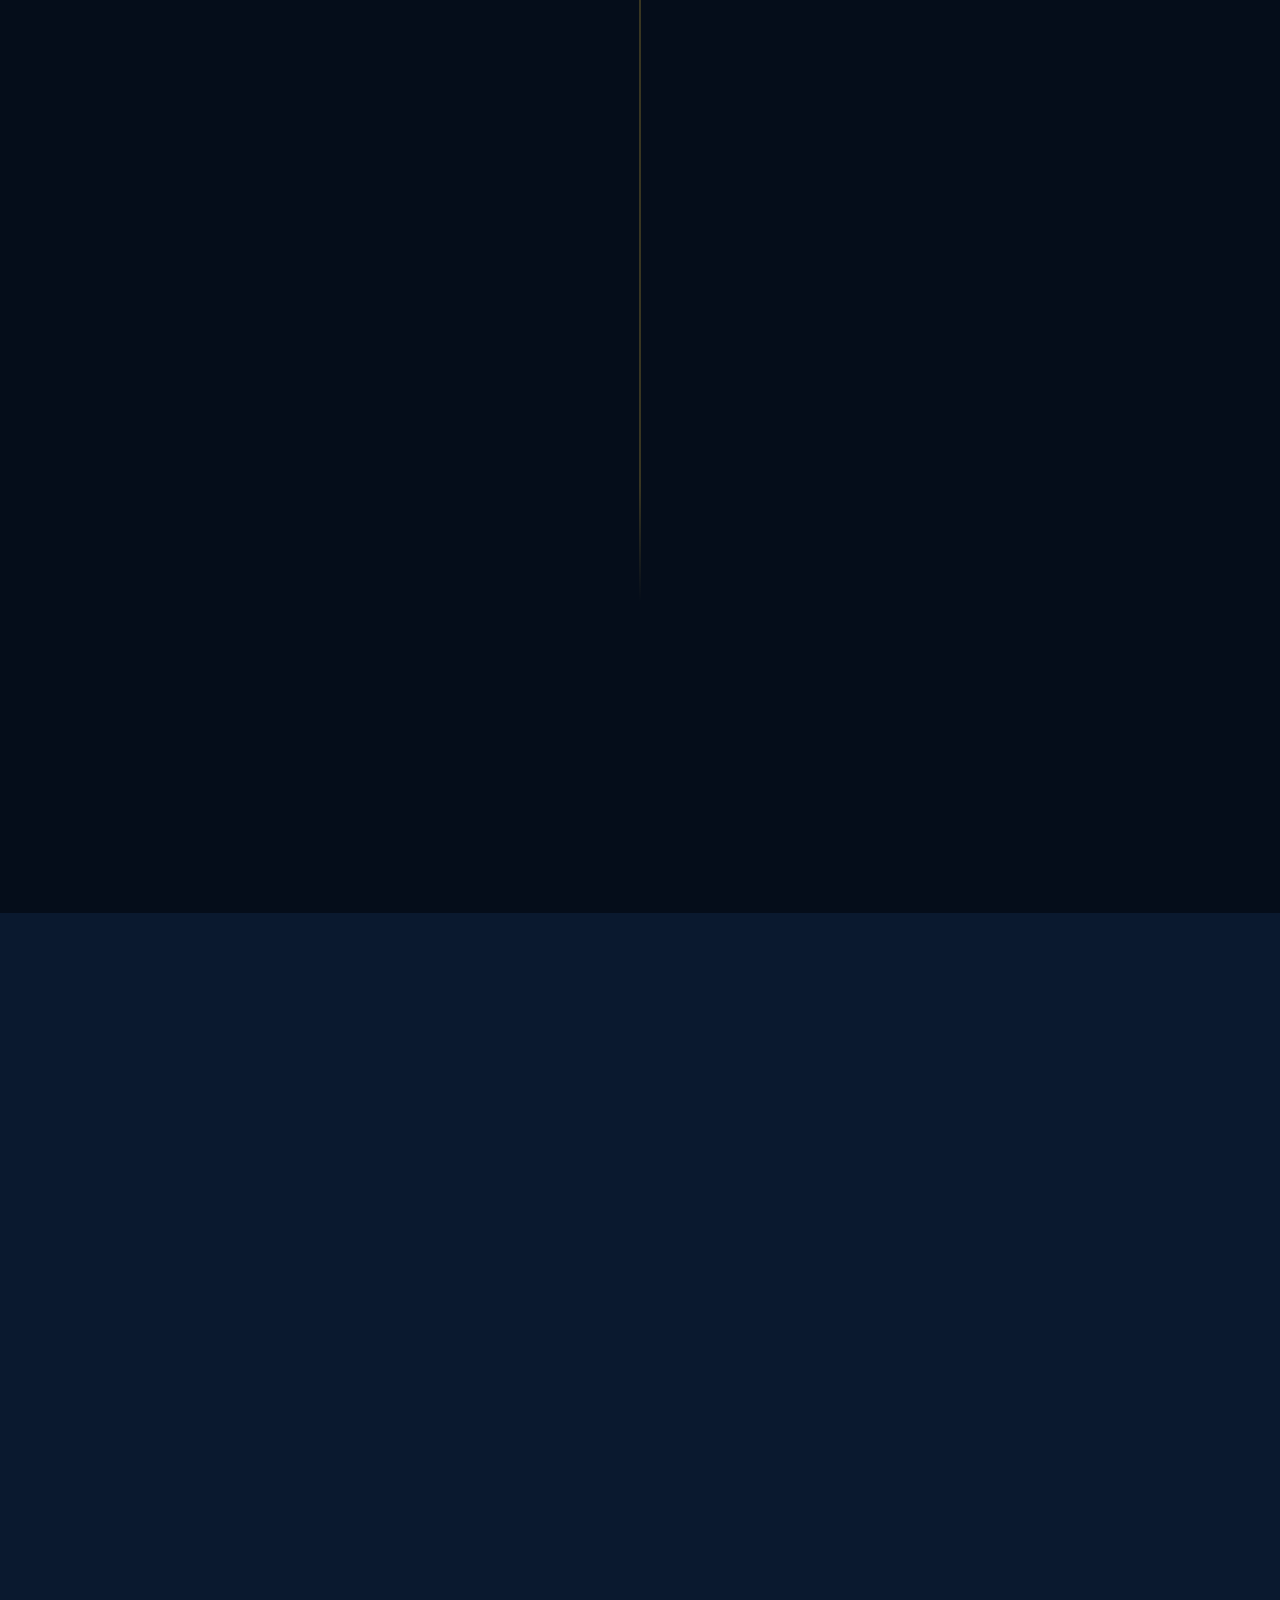
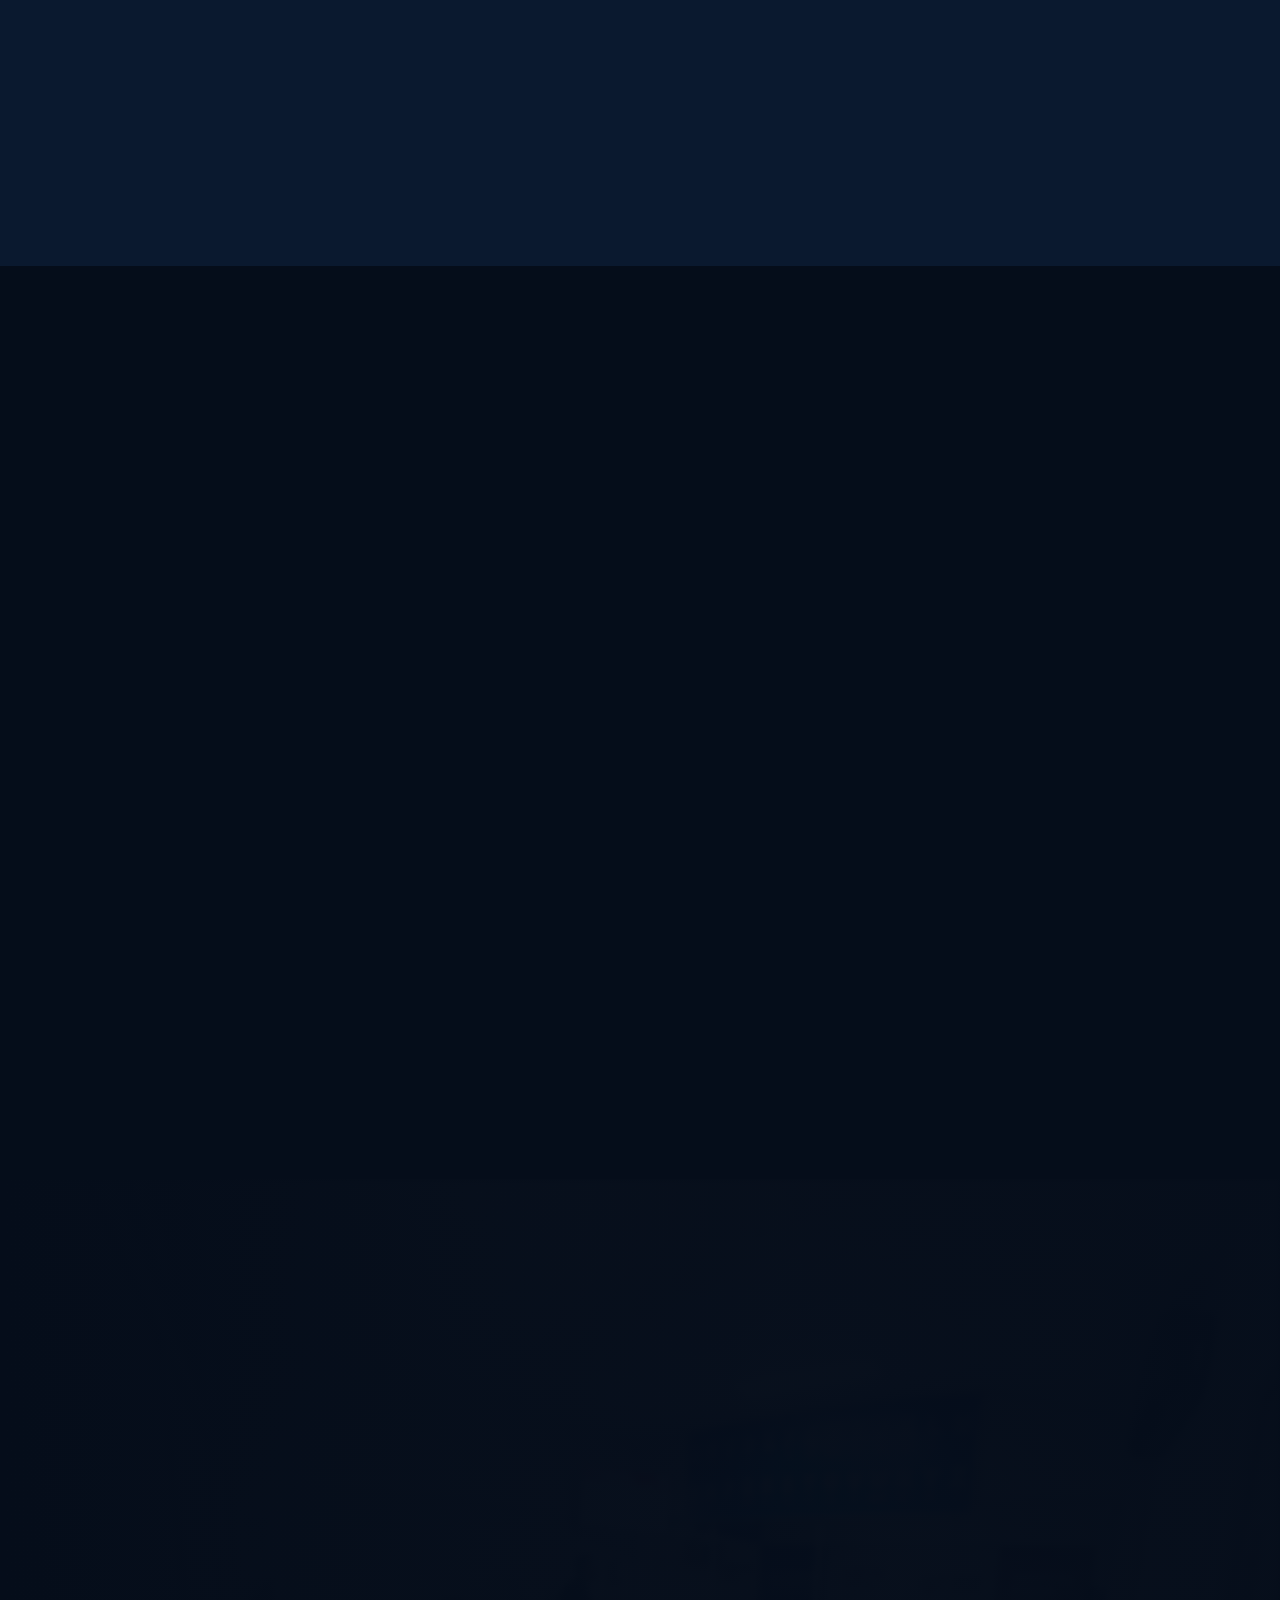
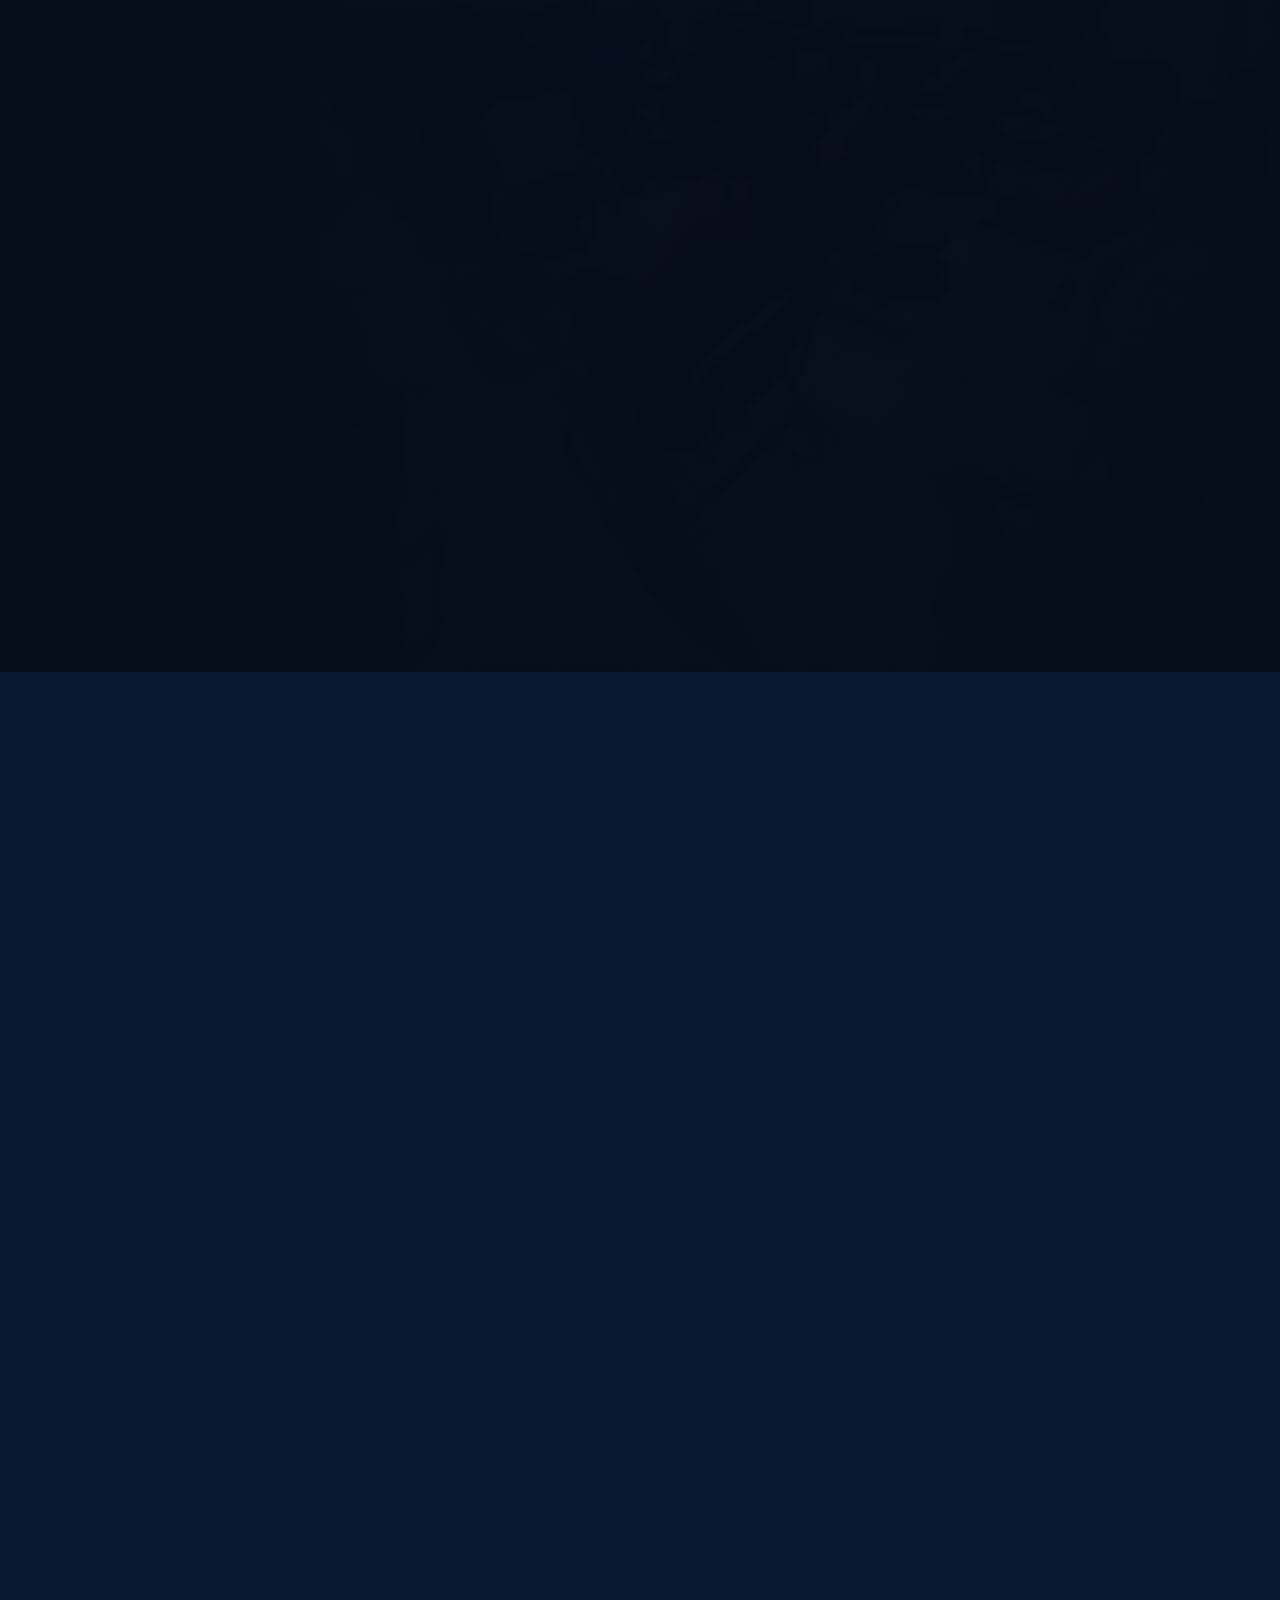
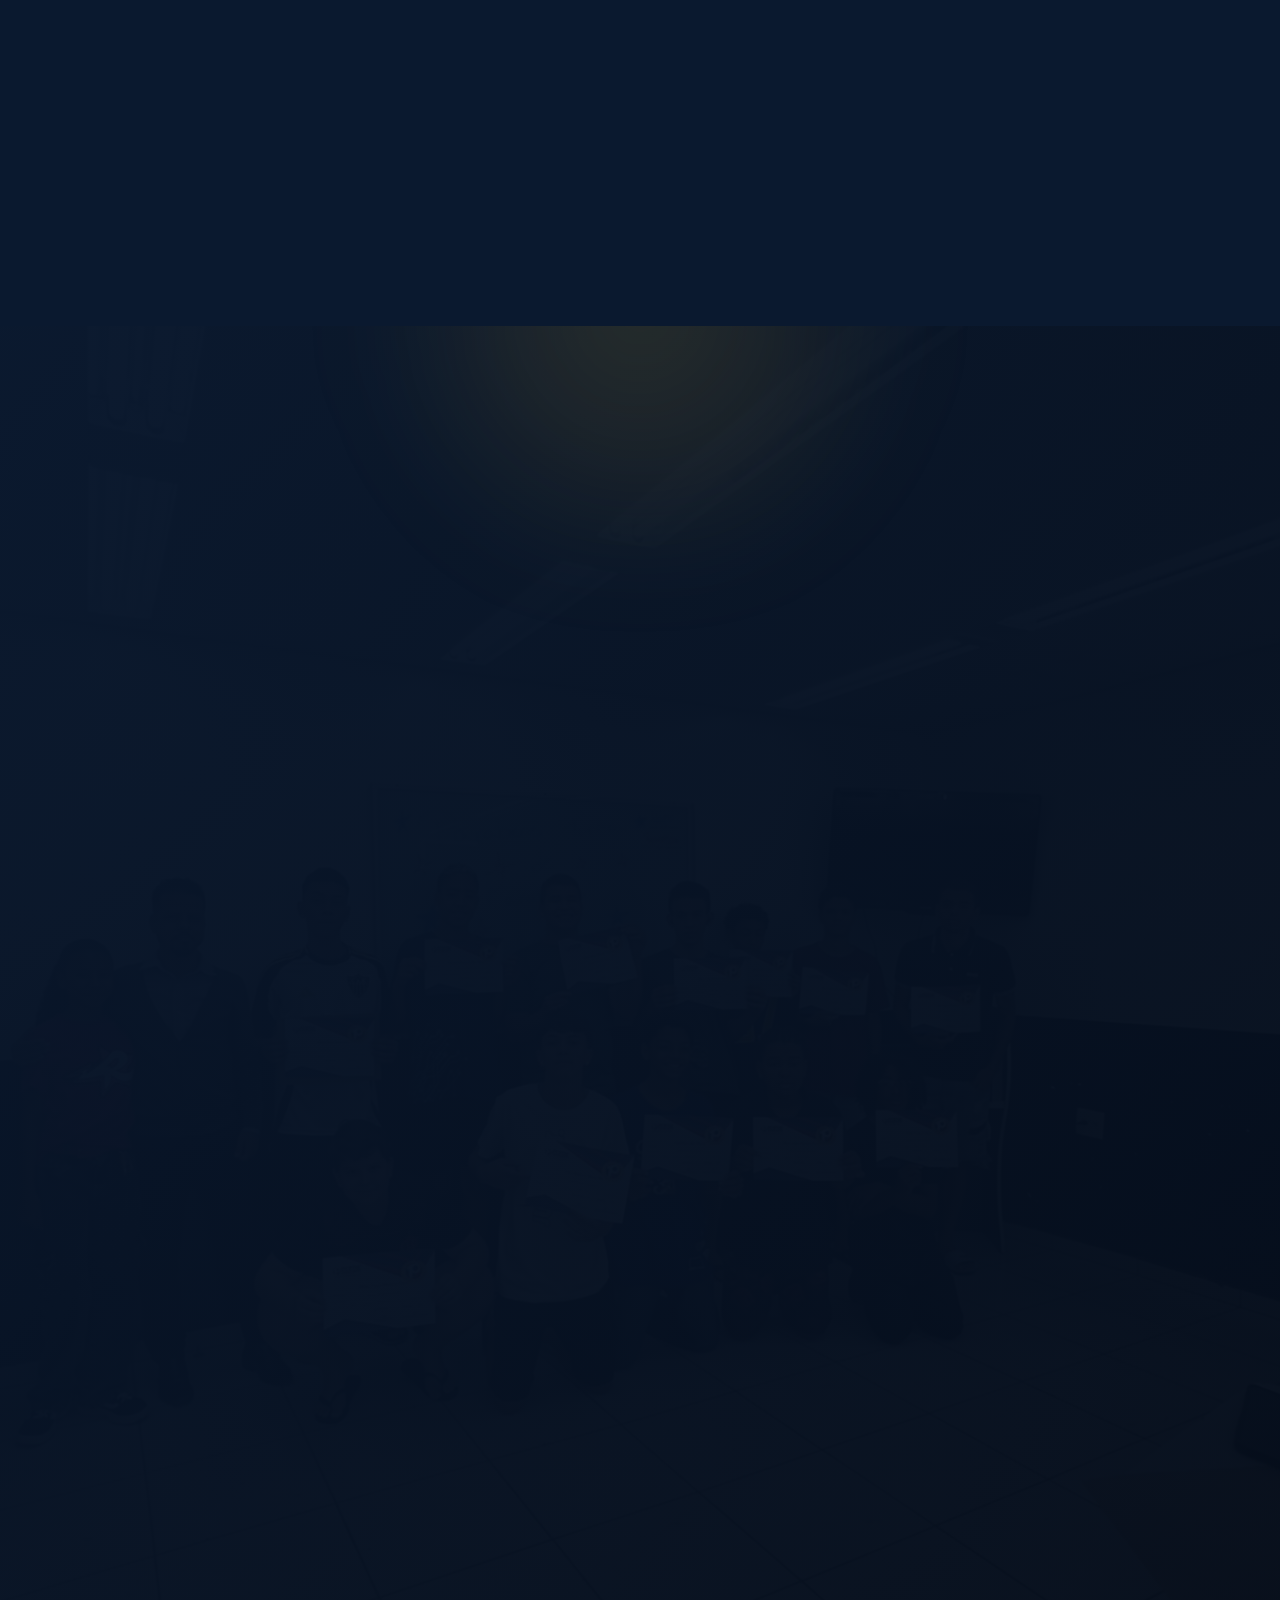
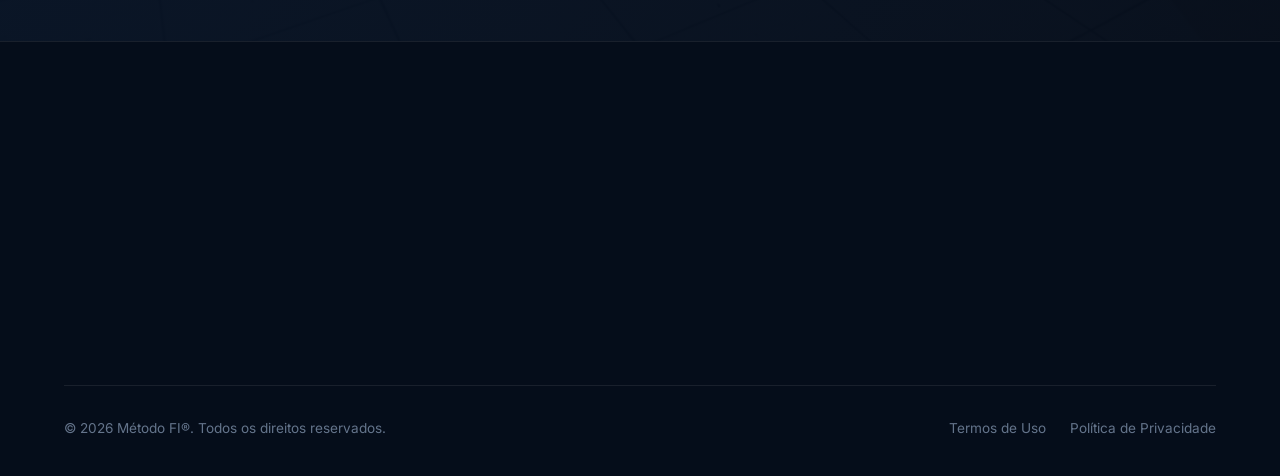
==== commit 7d3c896a: "Update index.html" ====
--- a/index.html
+++ b/index.html
@@ -490,8 +490,8 @@
       <p style="font-size: 1rem; color: var(--color-neutral-300); margin-bottom: 32px;">Durante o lançamento do Método FI®, esse diagnóstico será disponibilizado gratuitamente para um número limitado de escolas.</p>
       
       <div class="cta-buttons">
-        <a href="./radar.html" class="btn btn-gold">Quero receber meu Diagnóstico Estratégico <i data-lucide="arrow-right"></i></a>
-        <a href="https://wa.me/5531984706404?text=Ol%C3%A1%2C%20Prof.%20Weverson!%20Vi%20o%20site%20do%20M%C3%A9todo%20FI%C2%AE%20e%20gostaria%20de%20conhecer%20o%20Diagn%C3%B3stico%20Estrat%C3%A9gico%20FI%C2%AE." target="_blank" class="btn btn-wa"><i data-lucide="message-circle"></i> Conversar pelo WhatsApp</a>
+        <a href="./radar.html" class="btn btn-gold">Quero fazer meu Radar FI® <i data-lucide="arrow-right"></i></a>
+        <a href="https://wa.me/5531984706404?text=Ol%C3%A1%2C%20Weverson!%20Completei%20o%20Radar%20FI%C2%AE%20e%20gostaria%20de%20entender%20como%20aplicar%20o%20M%C3%A9todo%20FI%C2%AE%20na%20minha%20escola." target="_blank" class="social-btn" title="WhatsApp"><i data-lucide="message-circle"></i></a>
       </div>
       
       <!-- CAIXA DE VALOR - O QUE ELE RECEBE -->
@@ -527,7 +527,9 @@
         </div>
         <div class="footer-socials">
           <a href="https://instagram.com/weversonroch4" target="_blank" class="social-btn" title="Instagram"><i data-lucide="instagram"></i></a>
-          <a href="https://wa.me/5531984706404?text=Ol%C3%A1%2C%20Prof.%20Weverson!%20Vi%20o%20site%20do%20M%C3%A9todo%20FI%C2%AE%20e%20gostaria%20de%20agendar%20o%20Diagn%C3%B3stico%20Gratuito%20da%20minha%20escola." target="_blank" class="social-btn" title="WhatsApp"><i data-lucide="message-circle"></i></a>
+         <a href="https://wa.me/5531984706404?text=..." target="_blank" class="btn btn-wa">
+  <i data-lucide="message-circle"></i> Conversar pelo WhatsApp
+</a>
           <a href="mailto:weversonrocha094@gmail.com" class="social-btn" title="E-mail"><i data-lucide="mail"></i></a>
         </div>
       </div>
--- a/ajustes.css
+++ b/ajustes.css
@@ -107,6 +107,27 @@
   /* 5ª foto - integração: centraliza o globo */
   .benefits-grid > :nth-child(10) img{object-position:center center}
 }
+  /* Centralizar texto da barra de progresso */
+.progress-text {
+  margin-top: 0 !important;
+  padding-top: 8px !important;
+}
+  /* Centralizar texto da barra de progresso */
+.progress-text {
+  margin-top: 0 !important;
+  padding-top: 12px !important;
+}
+  /* CORREÇÃO: Evita que as caixas tremam ao rolar no celular */
+html, body {
+  overflow-x: hidden !important; /* Trava a tela para não ir para os lados */
+}
+
+.quiz-card {
+  /* O efeito de vidro (blur) é muito pesado para o celular e causa o tremor */
+  backdrop-filter: none !important;
+  -webkit-backdrop-filter: none !important;
+  background: rgba(10, 25, 47, 0.95) !important; /* Fundo sólido para manter o visual */
+}
 
 /* =========================================================================
    v11 — ACABAMENTOS (tudo que faltava, numa peça só; o v10 acima segue intacto)
